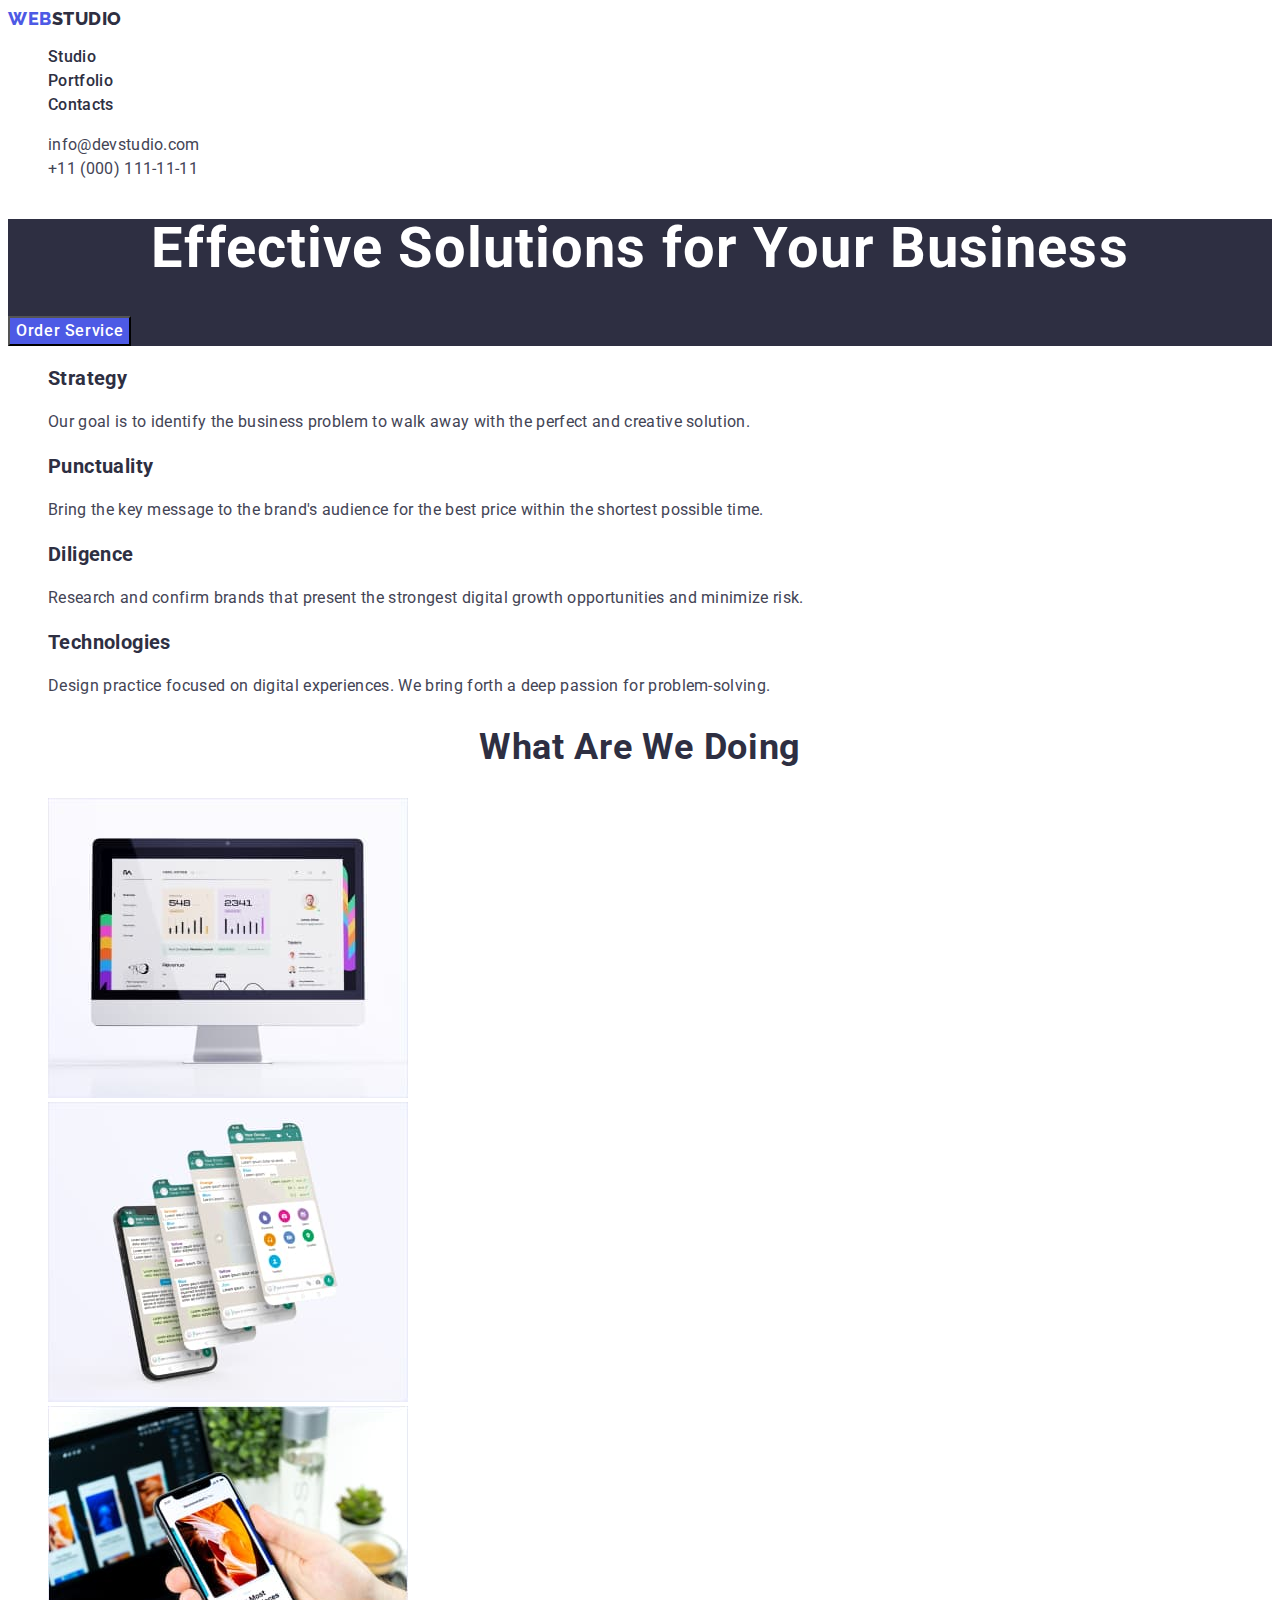
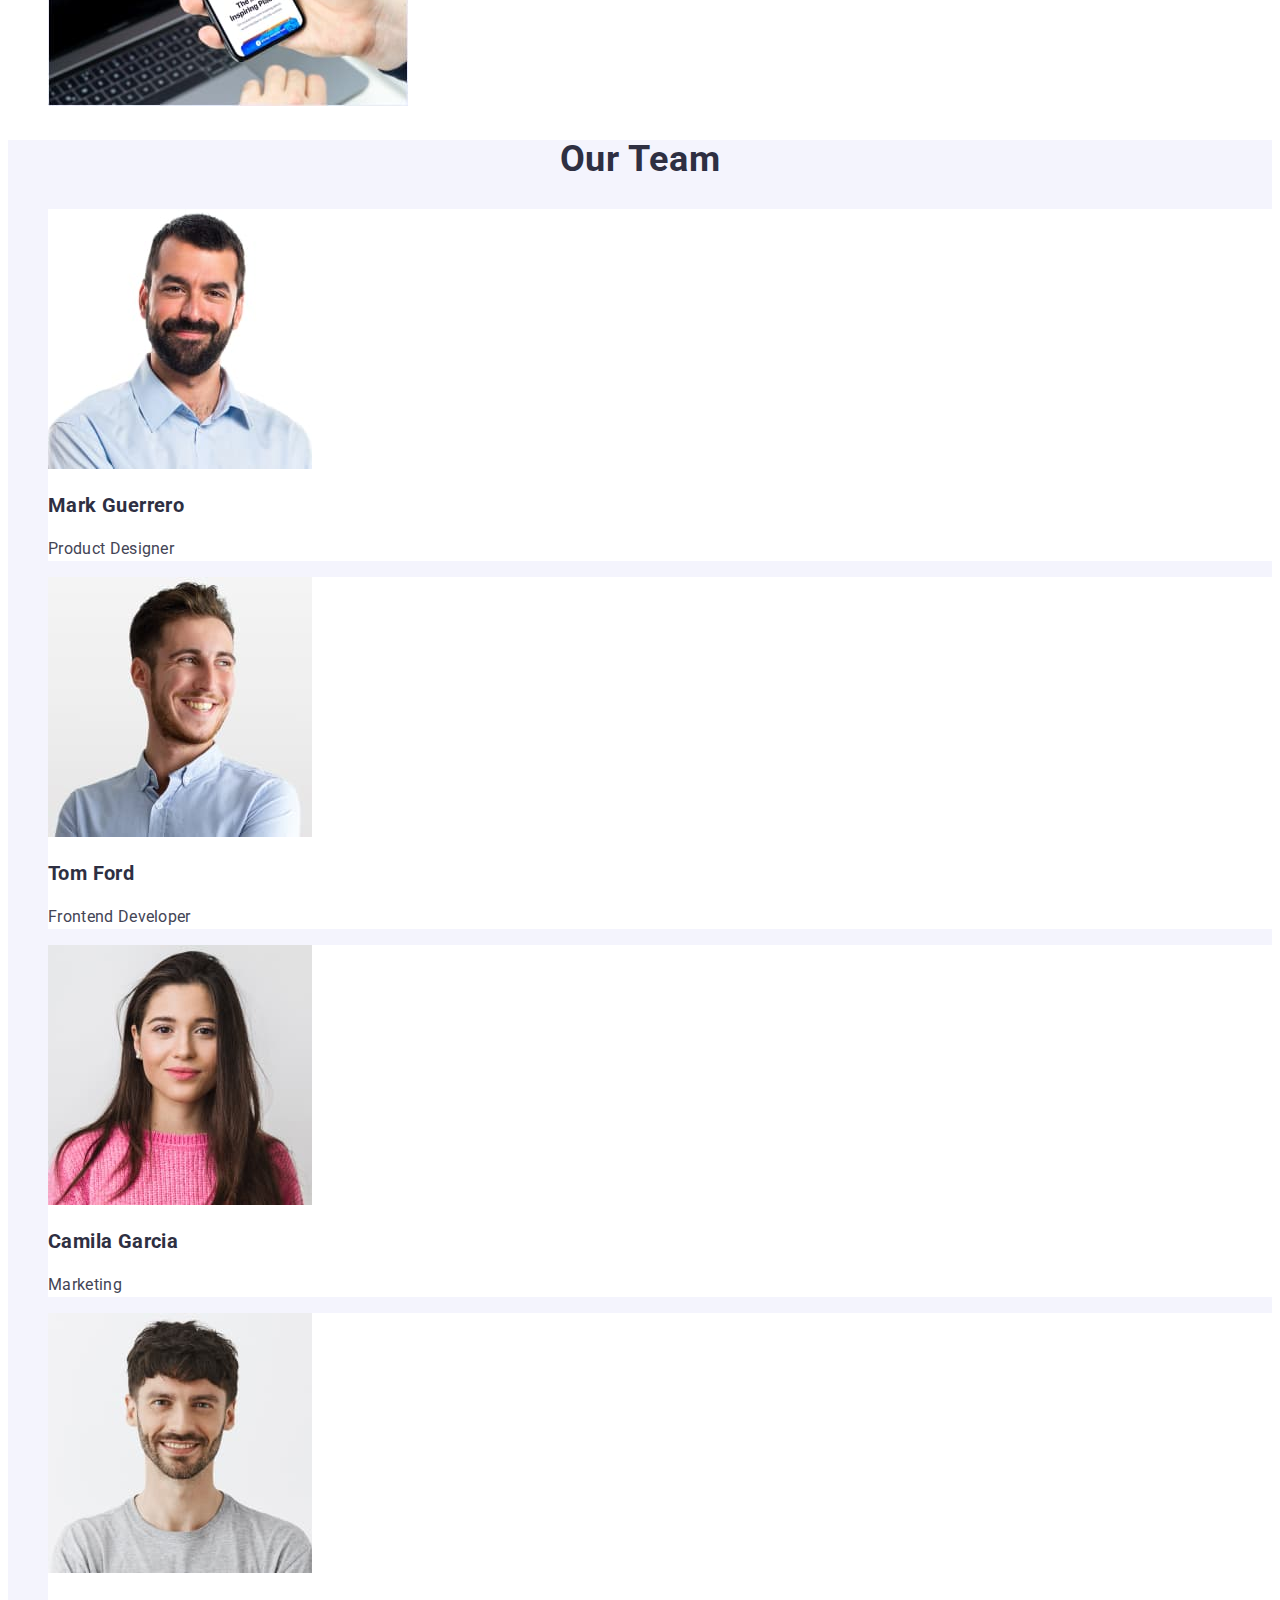
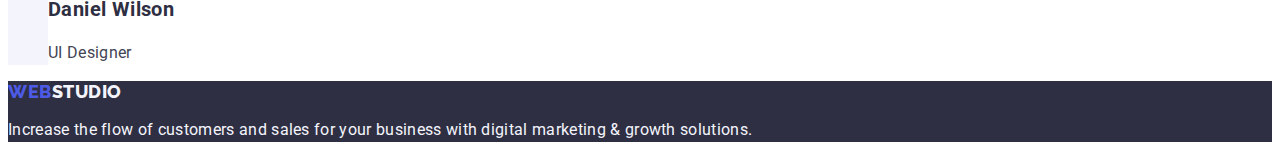
==== index.html @ 590b5e8c "Initial commit" ====
<!DOCTYPE html>
<html lang="en">
  <head>
    <meta charset="UTF-8" />
    <meta http-equiv="X-UA-Compatible" content="IE=edge" />
    <meta name="viewport" content="width=device-width, initial-scale=1.0" />
    <title>WebStudio</title>
    <link rel="preconnect" href="https://fonts.googleapis.com" />
    <link rel="preconnect" href="https://fonts.gstatic.com" crossorigin />
    <link
      href="https://fonts.googleapis.com/css2?family=Raleway:wght@800&family=Roboto:wght@400;500;700;900&display=swap"
      rel="stylesheet"
    />
    <link rel="stylesheet" href="./css/styles.css" />
  </head>
  <body>
    <!------------------- HEADER ------------------------>

    <header class="header">
      <nav class="list">
        <a class="logo link">WEB<span class="header-studio">Studio</span></a>
        <ul class="list">
          <li class="header-item">
            <a class="header-link link" href="./index.html">Studio</a>
          </li>
          <li class="header-item">
            <a class="header-link link" href="./portfolio.html">Portfolio</a>
          </li>
          <li class="header-item">
            <a class="header-link link" href="">Contacts</a>
          </li>
        </ul>
      </nav>
      <address class="adress">
        <ul class="list">
          <li class="header-item">
            <a class="contact link" href="mailto:info@devstudio.com"
              >info@devstudio.com</a
            >
          </li>
          <li class="header-item">
            <a class="contact link" href="tel:+110001111111"
              >+11 (000) 111-11-11</a
            >
          </li>
        </ul>
      </address>
    </header>

    <main>
      <!------------- HERO --------------->

      <section class="hero">
        <h1 class="title">Effective Solutions for Your Business</h1>
        <button class="hero-button button" type="button">Order Service</button>
      </section>

      <!------------- WE CAN --------------->

      <section>
        <h2 hidden class="we-can">we can</h2>
        <ul class="list">
          <li>
            <h3 class="section-title">Strategy</h3>
            <p class="section-text">
              Our goal is to identify the business problem to walk away with the
              perfect and creative solution.
            </p>
          </li>
          <li>
            <h3 class="section-title">Punctuality</h3>
            <p class="section-text">
              Bring the key message to the brand's audience for the best price
              within the shortest possible time.
            </p>
          </li>
          <li>
            <h3 class="section-title">Diligence</h3>
            <p class="section-text">
              Research and confirm brands that present the strongest digital
              growth opportunities and minimize risk.
            </p>
          </li>
          <li>
            <h3 class="section-title">Technologies</h3>
            <p class="section-text">
              Design practice focused on digital experiences. We bring forth a
              deep passion for problem-solving.
            </p>
          </li>
        </ul>
      </section>

      <!------------- ACTIVITY --------------->

      <section class="activity">
        <h2 class="description">What are we doing</h2>
        <ul class="list">
          <li>
            <img src="./images/img_1.jpg" alt="pic1" />
          </li>
          <li>
            <img src="./images/img_2.jpg" alt="pic2" />
          </li>
          <li>
            <img src="./images/img_3.jpg" alt="pic3" />
          </li>
        </ul>
      </section>

      <!------------- OUR TEAM --------------->

      <section class="our-team">
        <h2 class="description">Our Team</h2>
        <ul class="list">
          <li class="window">
            <img src="./images/img-1.jpg" alt="marc" width="264" height="260" />
            <h3 class="person">Mark Guerrero</h3>
            <p class="position">Product Designer</p>
          </li>
          <li class="window">
            <img src="./images/img-2.jpg" alt="tom" width="264" height="260" />
            <h3 class="person">Tom Ford</h3>
            <p class="position">Frontend Developer</p>
          </li>
          <li class="window">
            <img
              src="./images/img-3.jpg"
              alt="camila"
              width="264"
              height="260"
            />
            <h3 class="person">Camila Garcia</h3>
            <p class="position">Marketing</p>
          </li>
          <li class="window">
            <img
              src="./images/img-4.jpg"
              alt="daniel"
              width="264"
              height="260"
            />
            <h3 class="person">Daniel Wilson</h3>
            <p class="position">UI Designer</p>
          </li>
        </ul>
      </section>
    </main>

    <!------------- FOOTER --------------->

    <footer class="footer-section">
      <a class="logo link" href="./index.html">
        WEB<span class="footer-studio">Studio</span>
      </a>
      <p class="footer-description">
        Increase the flow of customers and sales for your business with digital
        marketing & growth solutions.
      </p>
    </footer>
  </body>
</html>
---- css/styles.css ----
:root {
  --main-title-color: #2e2f42;
  --second-title-color: #ffffff;
  --main-logo: #4d5ae5;
  --studio-header: #2e2f42;
  --studio-footer: #f4f4fd;
  --list: #434455;
}

body {
  font-family: "Roboto", sans-serif;
  color: #434455;
  background-color: #ffffff;
}

.list {
  list-style: none;
}

.link {
  text-decoration: none;
}

.description {
  font-size: 36px;
  line-height: 1.11;
  text-align: center;
  letter-spacing: 0.02em;
  text-transform: capitalize;
  color: var(--main-title-color);
}

/* ---------------LOGO------------------ */

.logo {
  font-family: "Raleway", sans-serif;
  font-style: normal;
  font-weight: 800;
  font-size: 18px;
  line-height: 1.17;
  display: flex;
  align-items: center;
  letter-spacing: 0.03em;
  text-transform: uppercase;
  color: var(--main-logo);
  cursor: pointer;
}

.header-studio {
  color: var(--studio-header);
}
.footer-studio {
  color: #f4f4fd;
}

/* ---------------HEADER------------------ */

.header-item {
  font-size: 16px;
  line-height: 1.5;
  letter-spacing: 0.02em;
}
.header-link {
  font-weight: 500;
  color: var(--main-title-color);
}
.header-link:hover,
.header-link:focus {
  color: #404bbf;
  cursor: pointer;
}
.adress {
  font-style: normal;
}
.contact {
  font-weight: 400;
  color: var(--list);
}
.contact:hover,
.contact:focus {
  color: #404bbf;
  cursor: pointer;
}

/* ---------------HERO------------------ */

.hero {
  background: #2e2f42;
}
.title {
  font-size: 56px;
  line-height: 1.07;
  text-align: center;
  letter-spacing: 0.02em;
  color: var(--second-title-color);
}
.hero-button {
  font-family: inherit;
  font-style: normal;
  font-weight: 500;
  font-size: 16px;
  line-height: 1.5;
  display: flex;
  align-items: center;
  letter-spacing: 0.04em;
  color: var(--second-title-color);
  background-color: #4d5ae5;
}

.button:hover {
  background-color: #404bbf;
  cursor: pointer;
}
.button:focus {
  background-color: #404bbf;
  cursor: pointer;
}

/* ---------------WE CAN------------------ */

.we-can {
}
.section-title {
  font-size: 20px;
  line-height: 1.2;
  letter-spacing: 0.02em;
  color: var(--main-title-color);
}
.section-text {
  font-size: 16px;
  line-height: 1.5;
  letter-spacing: 0.02em;
  color: #434455;
}

/* ---------------ACTIVITY------------------ */

/* ---------------OUR TEAM------------------ */

.our-team {
  background-color: #f4f4fd;
}

.window {
  background-color: #ffffff;
}
.person {
  font-size: 20px;
  line-height: 1.2;

  letter-spacing: 0.02em;
  color: var(--main-title-color);
}
.position {
  font-size: 16px;
  line-height: 1.5;

  letter-spacing: 0.02em;
  color: #434455;
}
/* ---------------FOOTER------------------ */
.footer-section {
  background: var(--main-title-color);
}

.footer-description {
  font-size: 16px;
  line-height: 1.5;
  letter-spacing: 0.02em;
  color: var(--studio-footer);
}

/* ---------------FILTERS------------------ */

.portfolio-button {
  font-family: "Roboto", sans-serif;
  font-size: 16px;
  line-height: 1.5;
  display: flex;
  align-items: center;
  text-align: center;
  letter-spacing: 0.04em;
  border: none;
  color: #4d5ae5;
  background-color: #f4f4fd;
}

.portfolio-button:hover,
.portfolio-button:focus {
  color: #ffffff;
}

/* ---------------OUR SERVICES------------------ */

.item {
  font-size: 20px;
  line-height: 1.2;
  letter-spacing: 0.02em;
  color: var(--main-title-color);
}
.app {
  font-size: 16px;
  line-height: 1.5;
  letter-spacing: 0.02em;
  color: var(--list);
}
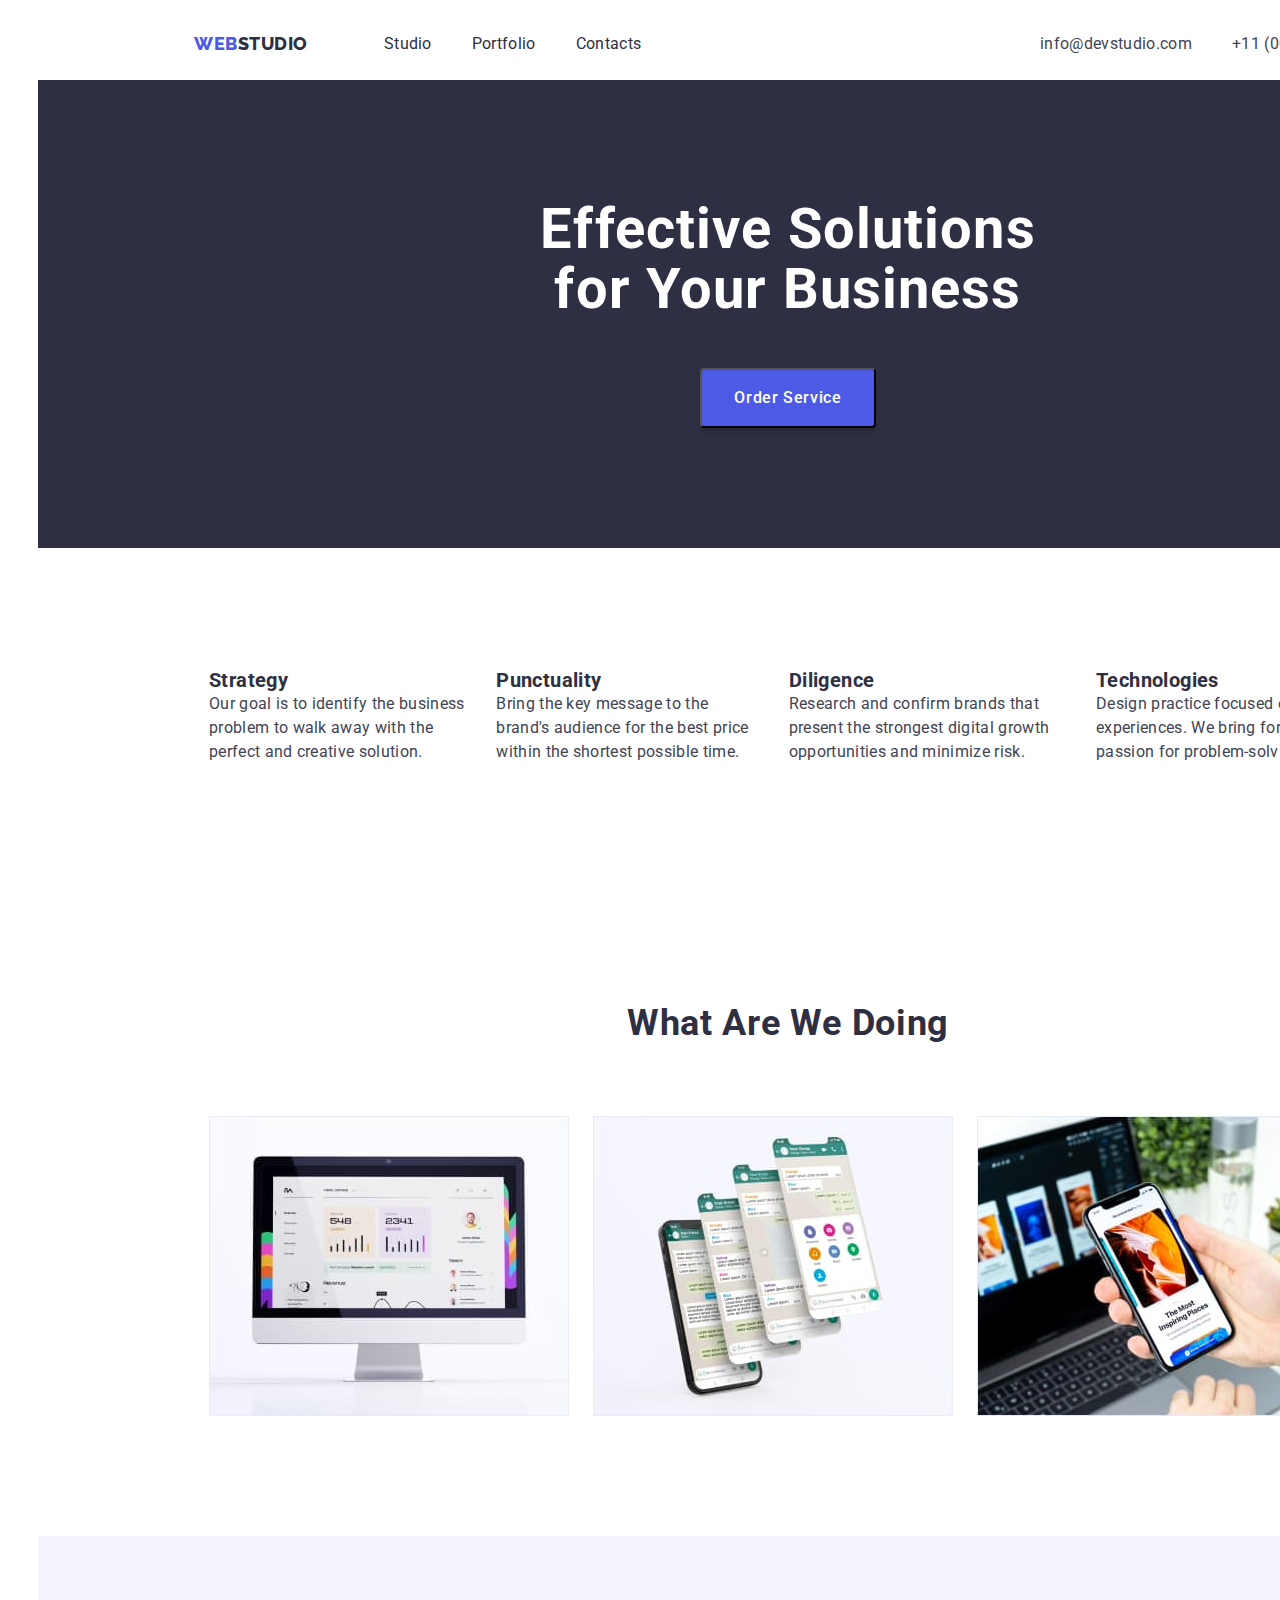
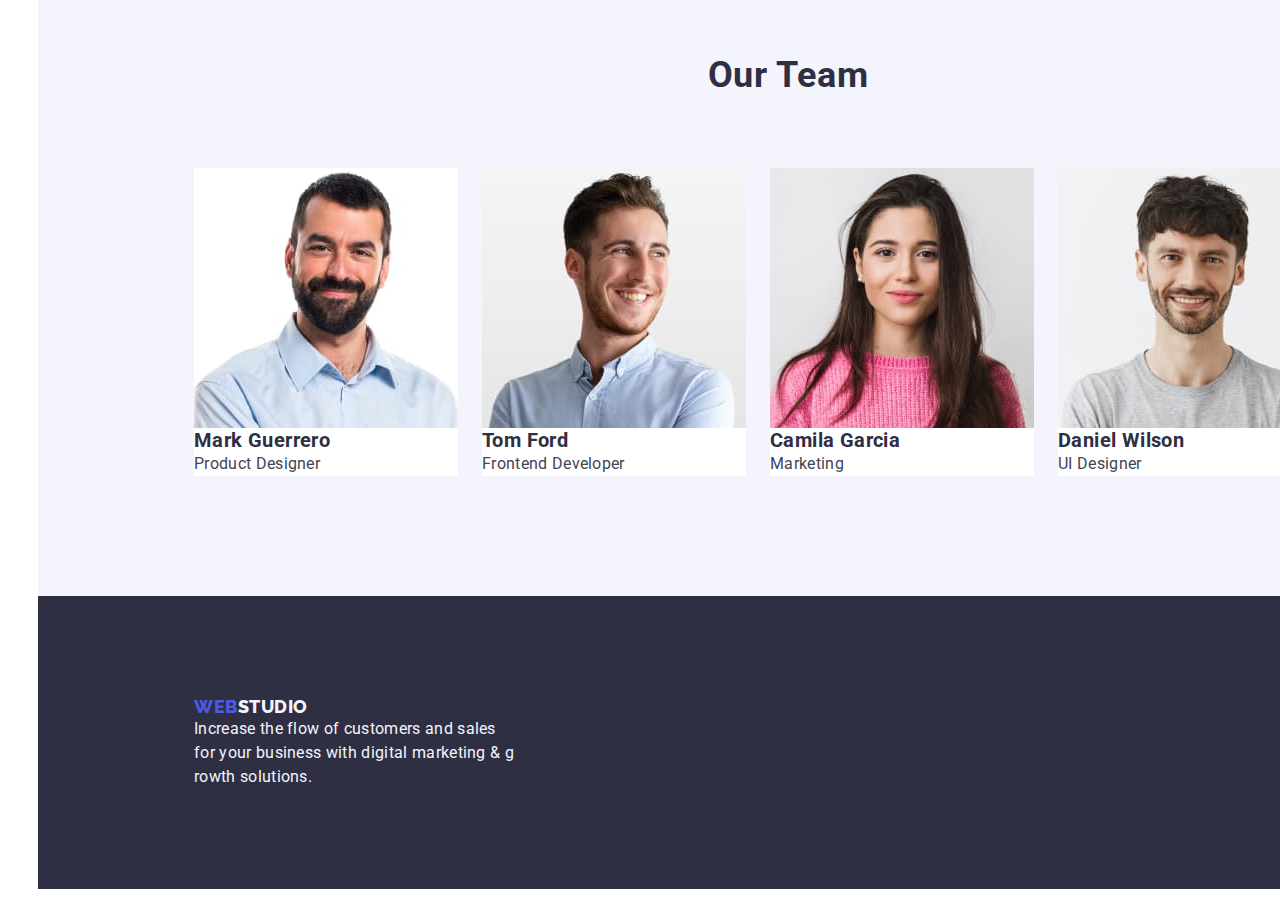
==== commit 1b32f2ea: "250323" ====
--- a/index.html
+++ b/index.html
@@ -11,152 +11,179 @@
       href="https://fonts.googleapis.com/css2?family=Raleway:wght@800&family=Roboto:wght@400;500;700;900&display=swap"
       rel="stylesheet"
     />
+    <link
+      rel="stylesheet"
+      href="https://cdnjs.cloudflare.com/ajax/libs/modern-normalize/1.1.0/modern-normalize.min.css"
+      integrity="sha512-wpPYUAdjBVSE4KJnH1VR1HeZfpl1ub8YT/NKx4PuQ5NmX2tKuGu6U/JRp5y+Y8XG2tV+wKQpNHVUX03MfMFn9Q=="
+      crossorigin="anonymous"
+      referrerpolicy="no-referrer"
+    />
     <link rel="stylesheet" href="./css/styles.css" />
   </head>
   <body>
     <!------------------- HEADER ------------------------>
 
     <header class="header">
-      <nav class="list">
-        <a class="logo link">WEB<span class="header-studio">Studio</span></a>
-        <ul class="list">
-          <li class="header-item">
-            <a class="header-link link" href="./index.html">Studio</a>
-          </li>
-          <li class="header-item">
-            <a class="header-link link" href="./portfolio.html">Portfolio</a>
-          </li>
-          <li class="header-item">
-            <a class="header-link link" href="">Contacts</a>
-          </li>
-        </ul>
-      </nav>
-      <address class="adress">
-        <ul class="list">
-          <li class="header-item">
-            <a class="contact link" href="mailto:info@devstudio.com"
-              >info@devstudio.com</a
-            >
-          </li>
-          <li class="header-item">
-            <a class="contact link" href="tel:+110001111111"
-              >+11 (000) 111-11-11</a
-            >
-          </li>
-        </ul>
-      </address>
+      <div class="container header-container">
+        <nav class="list header-navigation">
+          <a class="logo link header-logo"
+            >WEB<span class="header-studio">Studio</span></a
+          >
+          <ul class="header-list list">
+            <li class="header-item">
+              <a class="header-link link" href="./index.html">Studio</a>
+            </li>
+            <li class="header-item">
+              <a class="header-link link" href="./portfolio.html">Portfolio</a>
+            </li>
+            <li class="header-item">
+              <a class="header-link link" href="">Contacts</a>
+            </li>
+          </ul>
+        </nav>
+        <address class="adress">
+          <ul class="list header-list">
+            <li class="header-item">
+              <a class="contact link" href="mailto:info@devstudio.com"
+                >info@devstudio.com</a
+              >
+            </li>
+            <li class="header-item">
+              <a class="contact link" href="tel:+110001111111"
+                >+11 (000) 111-11-11</a
+              >
+            </li>
+          </ul>
+        </address>
+      </div>
     </header>
 
     <main>
       <!------------- HERO --------------->
-
-      <section class="hero">
-        <h1 class="title">Effective Solutions for Your Business</h1>
-        <button class="hero-button button" type="button">Order Service</button>
-      </section>
-
+      <div class="container">
+        <section class="hero section">
+          <h1 class="title">Effective Solutions for Your Business</h1>
+          <button class="hero-button button" type="button">
+            Order Service
+          </button>
+        </section>
+      </div>
       <!------------- WE CAN --------------->
-
-      <section>
-        <h2 hidden class="we-can">we can</h2>
-        <ul class="list">
-          <li>
-            <h3 class="section-title">Strategy</h3>
-            <p class="section-text">
-              Our goal is to identify the business problem to walk away with the
-              perfect and creative solution.
-            </p>
-          </li>
-          <li>
-            <h3 class="section-title">Punctuality</h3>
-            <p class="section-text">
-              Bring the key message to the brand's audience for the best price
-              within the shortest possible time.
-            </p>
-          </li>
-          <li>
-            <h3 class="section-title">Diligence</h3>
-            <p class="section-text">
-              Research and confirm brands that present the strongest digital
-              growth opportunities and minimize risk.
-            </p>
-          </li>
-          <li>
-            <h3 class="section-title">Technologies</h3>
-            <p class="section-text">
-              Design practice focused on digital experiences. We bring forth a
-              deep passion for problem-solving.
-            </p>
-          </li>
-        </ul>
-      </section>
+      <div class="container">
+        <section class="section">
+          <h2 hidden class="we-can">we can</h2>
+          <ul class="list section-item">
+            <li>
+              <h3 class="section-title">Strategy</h3>
+              <p class="section-text">
+                Our goal is to identify the business problem to walk away with
+                the perfect and creative solution.
+              </p>
+            </li>
+            <li>
+              <h3 class="section-title">Punctuality</h3>
+              <p class="section-text">
+                Bring the key message to the brand's audience for the best price
+                within the shortest possible time.
+              </p>
+            </li>
+            <li>
+              <h3 class="section-title">Diligence</h3>
+              <p class="section-text">
+                Research and confirm brands that present the strongest digital
+                growth opportunities and minimize risk.
+              </p>
+            </li>
+            <li>
+              <h3 class="section-title">Technologies</h3>
+              <p class="section-text">
+                Design practice focused on digital experiences. We bring forth a
+                deep passion for problem-solving.
+              </p>
+            </li>
+          </ul>
+        </section>
+      </div>
 
       <!------------- ACTIVITY --------------->
-
-      <section class="activity">
-        <h2 class="description">What are we doing</h2>
-        <ul class="list">
-          <li>
-            <img src="./images/img_1.jpg" alt="pic1" />
-          </li>
-          <li>
-            <img src="./images/img_2.jpg" alt="pic2" />
-          </li>
-          <li>
-            <img src="./images/img_3.jpg" alt="pic3" />
-          </li>
-        </ul>
-      </section>
+      <div class="container">
+        <section class="section">
+          <h2 class="description">What are we doing</h2>
+          <ul class="list activity">
+            <li>
+              <img src="./images/img_1.jpg" alt="pic1" />
+            </li>
+            <li>
+              <img src="./images/img_2.jpg" alt="pic2" />
+            </li>
+            <li>
+              <img src="./images/img_3.jpg" alt="pic3" />
+            </li>
+          </ul>
+        </section>
+      </div>
 
       <!------------- OUR TEAM --------------->
-
-      <section class="our-team">
-        <h2 class="description">Our Team</h2>
-        <ul class="list">
-          <li class="window">
-            <img src="./images/img-1.jpg" alt="marc" width="264" height="260" />
-            <h3 class="person">Mark Guerrero</h3>
-            <p class="position">Product Designer</p>
-          </li>
-          <li class="window">
-            <img src="./images/img-2.jpg" alt="tom" width="264" height="260" />
-            <h3 class="person">Tom Ford</h3>
-            <p class="position">Frontend Developer</p>
-          </li>
-          <li class="window">
-            <img
-              src="./images/img-3.jpg"
-              alt="camila"
-              width="264"
-              height="260"
-            />
-            <h3 class="person">Camila Garcia</h3>
-            <p class="position">Marketing</p>
-          </li>
-          <li class="window">
-            <img
-              src="./images/img-4.jpg"
-              alt="daniel"
-              width="264"
-              height="260"
-            />
-            <h3 class="person">Daniel Wilson</h3>
-            <p class="position">UI Designer</p>
-          </li>
-        </ul>
-      </section>
+      <div class="container">
+        <section class="our-team section">
+          <h2 class="description">Our Team</h2>
+          <ul class="list team-item">
+            <li class="window">
+              <img
+                src="./images/img-1.jpg"
+                alt="marc"
+                width="264"
+                height="260"
+              />
+              <h3 class="person">Mark Guerrero</h3>
+              <p class="position">Product Designer</p>
+            </li>
+            <li class="window">
+              <img
+                src="./images/img-2.jpg"
+                alt="tom"
+                width="264"
+                height="260"
+              />
+              <h3 class="person">Tom Ford</h3>
+              <p class="position">Frontend Developer</p>
+            </li>
+            <li class="window">
+              <img
+                src="./images/img-3.jpg"
+                alt="camila"
+                width="264"
+                height="260"
+              />
+              <h3 class="person">Camila Garcia</h3>
+              <p class="position">Marketing</p>
+            </li>
+            <li class="window">
+              <img
+                src="./images/img-4.jpg"
+                alt="daniel"
+                width="264"
+                height="260"
+              />
+              <h3 class="person">Daniel Wilson</h3>
+              <p class="position">UI Designer</p>
+            </li>
+          </ul>
+        </section>
+      </div>
     </main>
 
     <!------------- FOOTER --------------->
-
-    <footer class="footer-section">
-      <a class="logo link" href="./index.html">
-        WEB<span class="footer-studio">Studio</span>
-      </a>
-      <p class="footer-description">
-        Increase the flow of customers and sales for your business with digital
-        marketing & growth solutions.
-      </p>
-    </footer>
+    <div class="container">
+      <footer class="footer-section">
+        <a class="logo link" href="./index.html">
+          WEB<span class="footer-studio">Studio</span>
+        </a>
+        <p class="footer-description">
+          Increase the flow of customers and sales for your business with
+          digital marketing & g rowth solutions.
+        </p>
+      </footer>
+    </div>
   </body>
 </html>
--- a/css/styles.css
+++ b/css/styles.css
@@ -7,6 +7,23 @@
   --list: #434455;
 }
 
+p,
+h1,
+h2,
+h3,
+h4,
+h5,
+h6 {
+  margin: 0;
+}
+ul {
+  margin: 0;
+  padding-left: 0;
+}
+img {
+  display: block;
+}
+
 body {
   font-family: "Roboto", sans-serif;
   color: #434455;
@@ -19,6 +36,19 @@
 
 .link {
   text-decoration: none;
+}
+
+.container {
+  width: 1500px;
+  padding-left: 30px;
+  padding-right: 30px;
+
+  margin: 0 auto;
+}
+
+.section {
+  padding-top: 120px;
+  padding-bottom: 120px;
 }
 
 .description {
@@ -44,6 +74,11 @@
   text-transform: uppercase;
   color: var(--main-logo);
   cursor: pointer;
+  margin-left: 156px;
+}
+
+.header-logo {
+  margin-right: 76px;
 }
 
 .header-studio {
@@ -55,13 +90,17 @@
 
 /* ---------------HEADER------------------ */
 
+.header {
+  padding-top: 24px;
+  padding-bottom: 24px;
+}
 .header-item {
   font-size: 16px;
   line-height: 1.5;
   letter-spacing: 0.02em;
 }
+
 .header-link {
-  font-weight: 500;
   color: var(--main-title-color);
 }
 .header-link:hover,
@@ -73,7 +112,6 @@
   font-style: normal;
 }
 .contact {
-  font-weight: 400;
   color: var(--list);
 }
 .contact:hover,
@@ -81,6 +119,21 @@
   color: #404bbf;
   cursor: pointer;
 }
+.header-container {
+  display: flex;
+}
+
+.header-list {
+  display: flex;
+  gap: 40px;
+  padding-right: 156px;
+}
+
+.header-navigation {
+  display: flex;
+  align-items: center;
+  margin-right: auto;
+}
 
 /* ---------------HERO------------------ */
 
@@ -93,24 +146,31 @@
   text-align: center;
   letter-spacing: 0.02em;
   color: var(--second-title-color);
+  width: 496px;
+  padding-bottom: 48px;
+  margin-left: auto;
+  margin-right: auto;
 }
 .hero-button {
+  min-width: 169px;
+  min-height: 56px;
+  padding: 16px 32px;
   font-family: inherit;
+  font-weight: 500;
   font-style: normal;
-  font-weight: 500;
-  font-size: 16px;
-  line-height: 1.5;
-  display: flex;
-  align-items: center;
+  font-size: 16px;
+  line-height: 1.5;
+  text-align: center;
+  display: block;
   letter-spacing: 0.04em;
   color: var(--second-title-color);
   background-color: #4d5ae5;
-}
-
-.button:hover {
-  background-color: #404bbf;
-  cursor: pointer;
-}
+  box-shadow: 0px 4px 4px rgba(0, 0, 0, 0.15);
+  border-radius: 4px;
+  margin: 0 auto;
+}
+
+.button:hover,
 .button:focus {
   background-color: #404bbf;
   cursor: pointer;
@@ -133,7 +193,36 @@
   color: #434455;
 }
 
+.section-item {
+  display: flex;
+  margin-left: 156px;
+  gap: 24px;
+  width: 1158px;
+  padding-left: 15px;
+  padding-right: 15px;
+}
+.section-item:last-child {
+  margin-right: 156px;
+}
+
 /* ---------------ACTIVITY------------------ */
+
+.activity {
+  display: flex;
+  gap: 24px;
+  margin-left: 156px;
+  width: 1158px;
+  padding-left: 15px;
+  padding-right: 15px;
+}
+
+.activity:last-child {
+  margin-right: 156px;
+}
+
+.description {
+  margin-bottom: 72px;
+}
 
 /* ---------------OUR TEAM------------------ */
 
@@ -141,26 +230,36 @@
   background-color: #f4f4fd;
 }
 
+.team-item {
+  display: flex;
+  margin-left: 156px;
+  gap: 24px;
+}
+
 .window {
   background-color: #ffffff;
+}
+
+.window:last-child {
+  margin-right: 156px;
 }
 .person {
   font-size: 20px;
   line-height: 1.2;
-
   letter-spacing: 0.02em;
   color: var(--main-title-color);
 }
 .position {
   font-size: 16px;
   line-height: 1.5;
-
   letter-spacing: 0.02em;
   color: #434455;
 }
 /* ---------------FOOTER------------------ */
 .footer-section {
   background: var(--main-title-color);
+  padding-top: 100px;
+  padding-bottom: 100px;
 }
 
 .footer-description {
@@ -168,6 +267,8 @@
   line-height: 1.5;
   letter-spacing: 0.02em;
   color: var(--studio-footer);
+  padding-right: 1020px;
+  padding-left: 156px;
 }
 
 /* ---------------FILTERS------------------ */
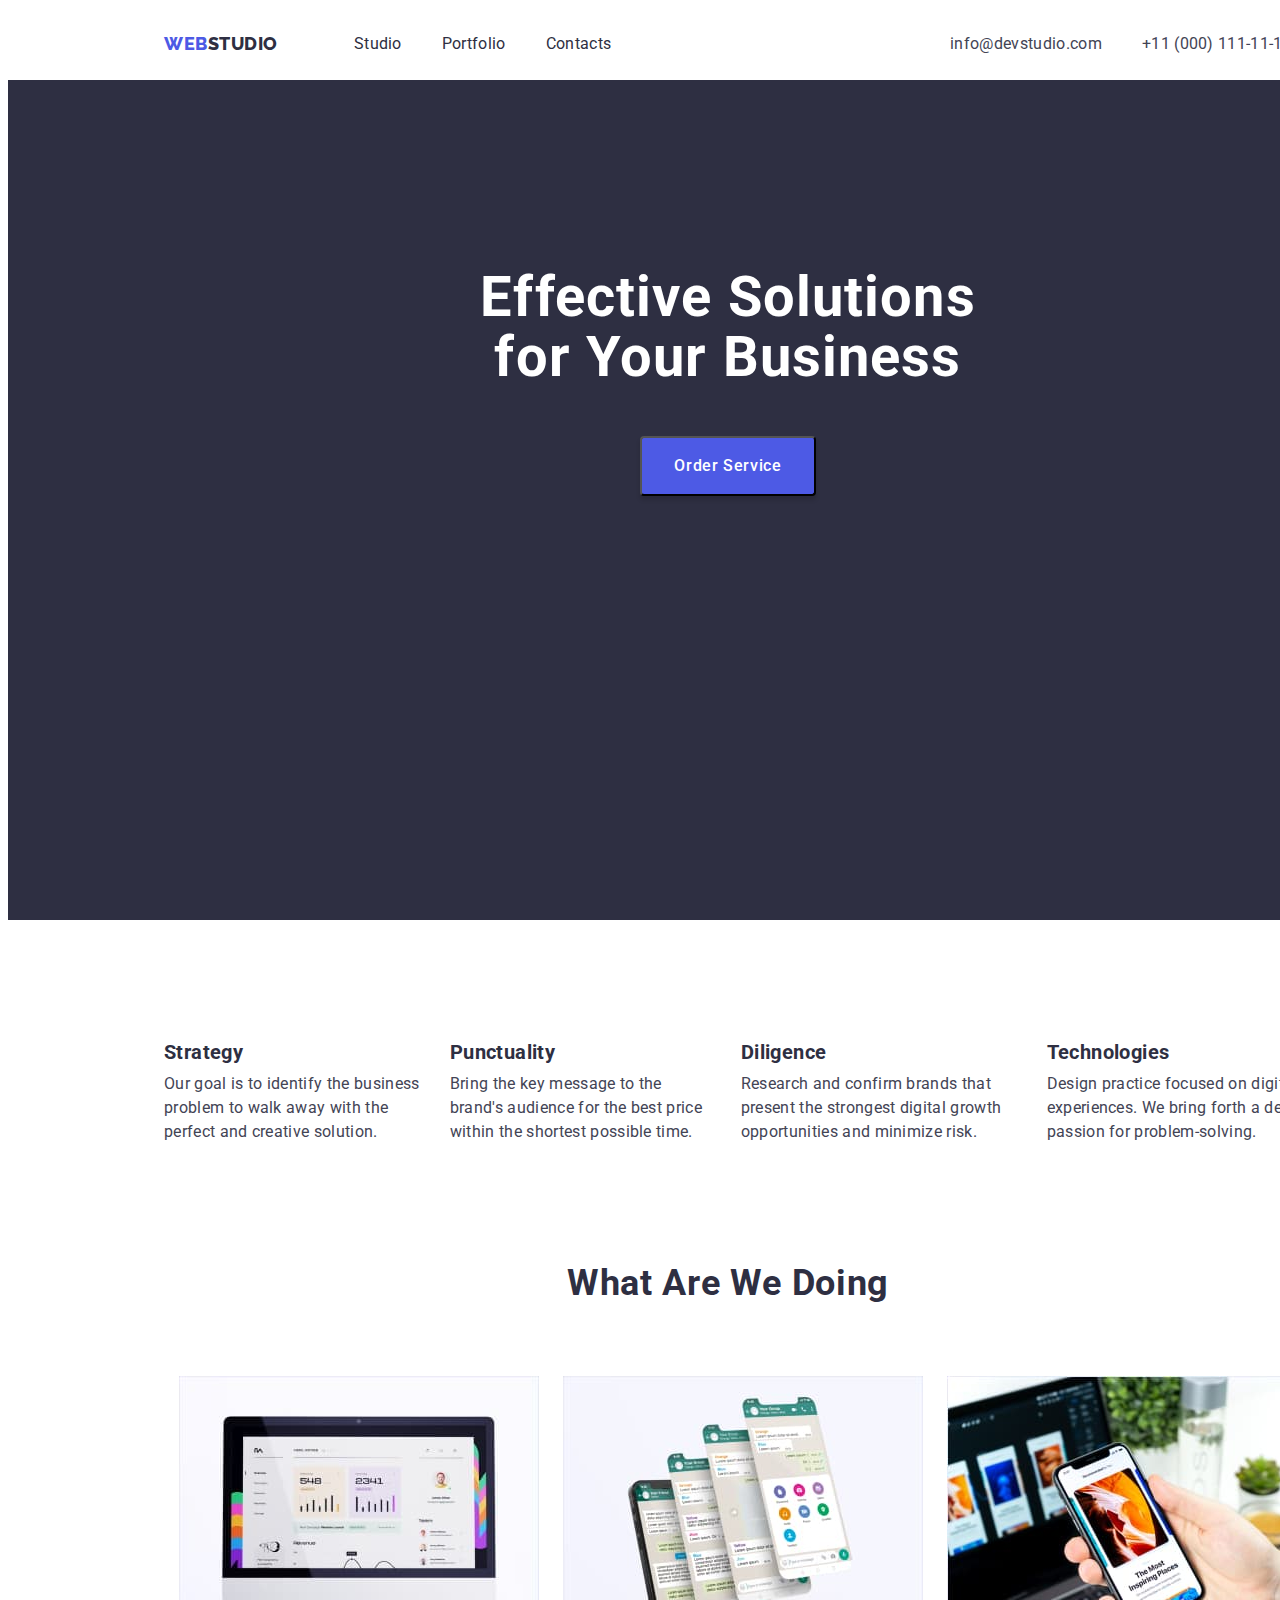
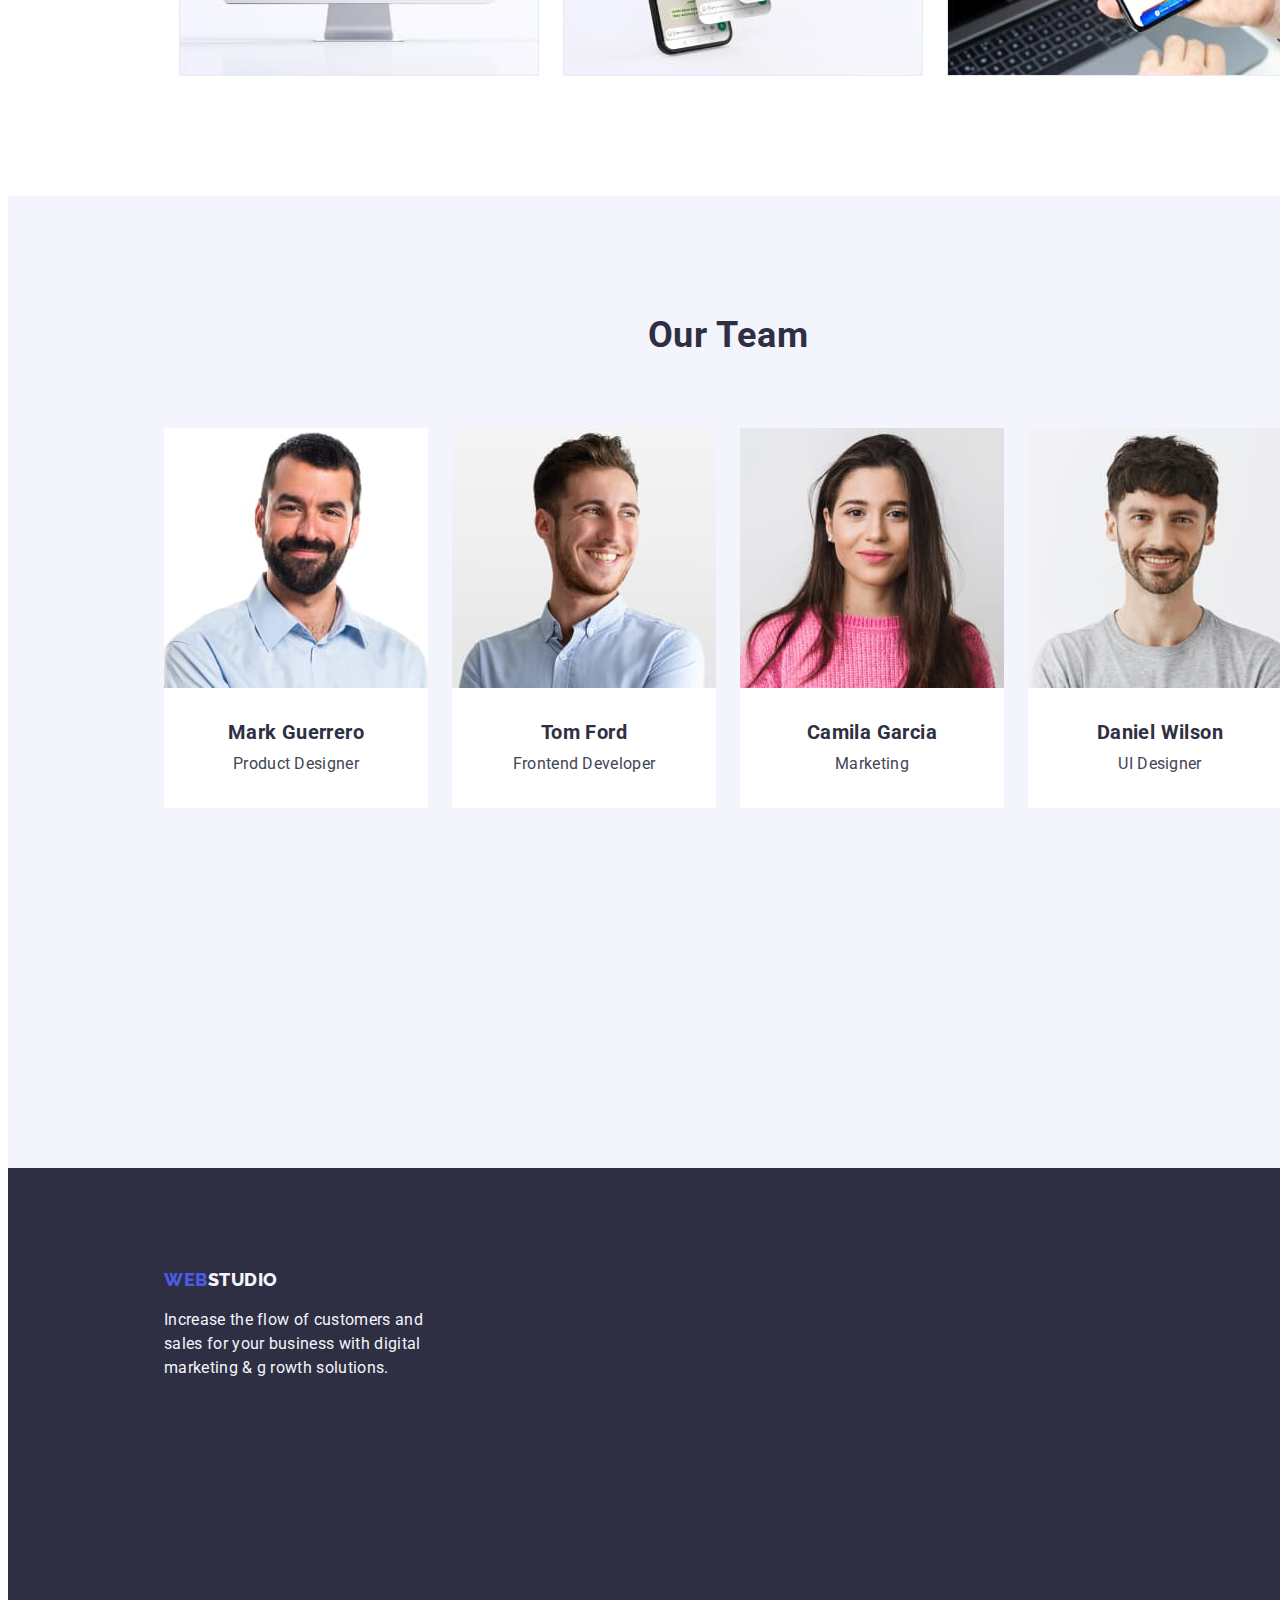
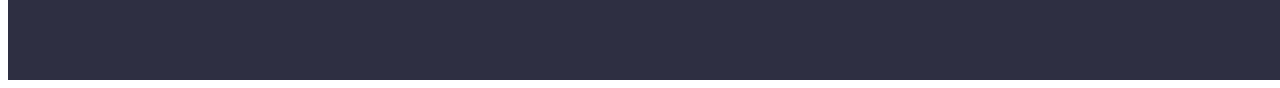
==== commit 8745e729: "123" ====
--- a/index.html
+++ b/index.html
@@ -107,7 +107,7 @@
 
       <!------------- ACTIVITY --------------->
       <div class="container">
-        <section class="section">
+        <section class="acttivity-size">
           <h2 class="description">What are we doing</h2>
           <ul class="list activity">
             <li>
--- a/css/styles.css
+++ b/css/styles.css
@@ -39,10 +39,7 @@
 }
 
 .container {
-  width: 1500px;
-  padding-left: 30px;
-  padding-right: 30px;
-
+  width: 1440px;
   margin: 0 auto;
 }
 
@@ -86,6 +83,7 @@
 }
 .footer-studio {
   color: #f4f4fd;
+  line-height: 1.33;
 }
 
 /* ---------------HEADER------------------ */
@@ -139,6 +137,7 @@
 
 .hero {
   background: #2e2f42;
+  height: 600px;
 }
 .title {
   font-size: 56px;
@@ -147,6 +146,7 @@
   letter-spacing: 0.02em;
   color: var(--second-title-color);
   width: 496px;
+  padding-top: 68px;
   padding-bottom: 48px;
   margin-left: auto;
   margin-right: auto;
@@ -170,6 +170,9 @@
   margin: 0 auto;
 }
 
+.button {
+  margin-bottom: 68px;
+}
 .button:hover,
 .button:focus {
   background-color: #404bbf;
@@ -179,12 +182,16 @@
 /* ---------------WE CAN------------------ */
 
 .we-can {
+  width: 1158px;
+  padding-left: 15px;
+  padding-right: 15px;
 }
 .section-title {
   font-size: 20px;
   line-height: 1.2;
   letter-spacing: 0.02em;
   color: var(--main-title-color);
+  padding-bottom: 8px;
 }
 .section-text {
   font-size: 16px;
@@ -197,12 +204,9 @@
   display: flex;
   margin-left: 156px;
   gap: 24px;
-  width: 1158px;
-  padding-left: 15px;
-  padding-right: 15px;
 }
 .section-item:last-child {
-  margin-right: 156px;
+  margin-right: 132px;
 }
 
 /* ---------------ACTIVITY------------------ */
@@ -214,12 +218,16 @@
   width: 1158px;
   padding-left: 15px;
   padding-right: 15px;
+  padding-bottom: 120px;
 }
 
 .activity:last-child {
   margin-right: 156px;
 }
 
+.acttivity-size {
+  height: 532px;
+}
 .description {
   margin-bottom: 72px;
 }
@@ -228,6 +236,7 @@
 
 .our-team {
   background-color: #f4f4fd;
+  height: 732px;
 }
 
 .team-item {
@@ -248,18 +257,24 @@
   line-height: 1.2;
   letter-spacing: 0.02em;
   color: var(--main-title-color);
+  text-align: center;
+  padding-top: 32px;
 }
 .position {
   font-size: 16px;
   line-height: 1.5;
   letter-spacing: 0.02em;
   color: #434455;
+  text-align: center;
+  padding-top: 8px;
+  padding-bottom: 32px;
 }
 /* ---------------FOOTER------------------ */
 .footer-section {
   background: var(--main-title-color);
   padding-top: 100px;
   padding-bottom: 100px;
+  height: 312px;
 }
 
 .footer-description {
@@ -269,6 +284,7 @@
   color: var(--studio-footer);
   padding-right: 1020px;
   padding-left: 156px;
+  padding-top: 16px;
 }
 
 /* ---------------FILTERS------------------ */
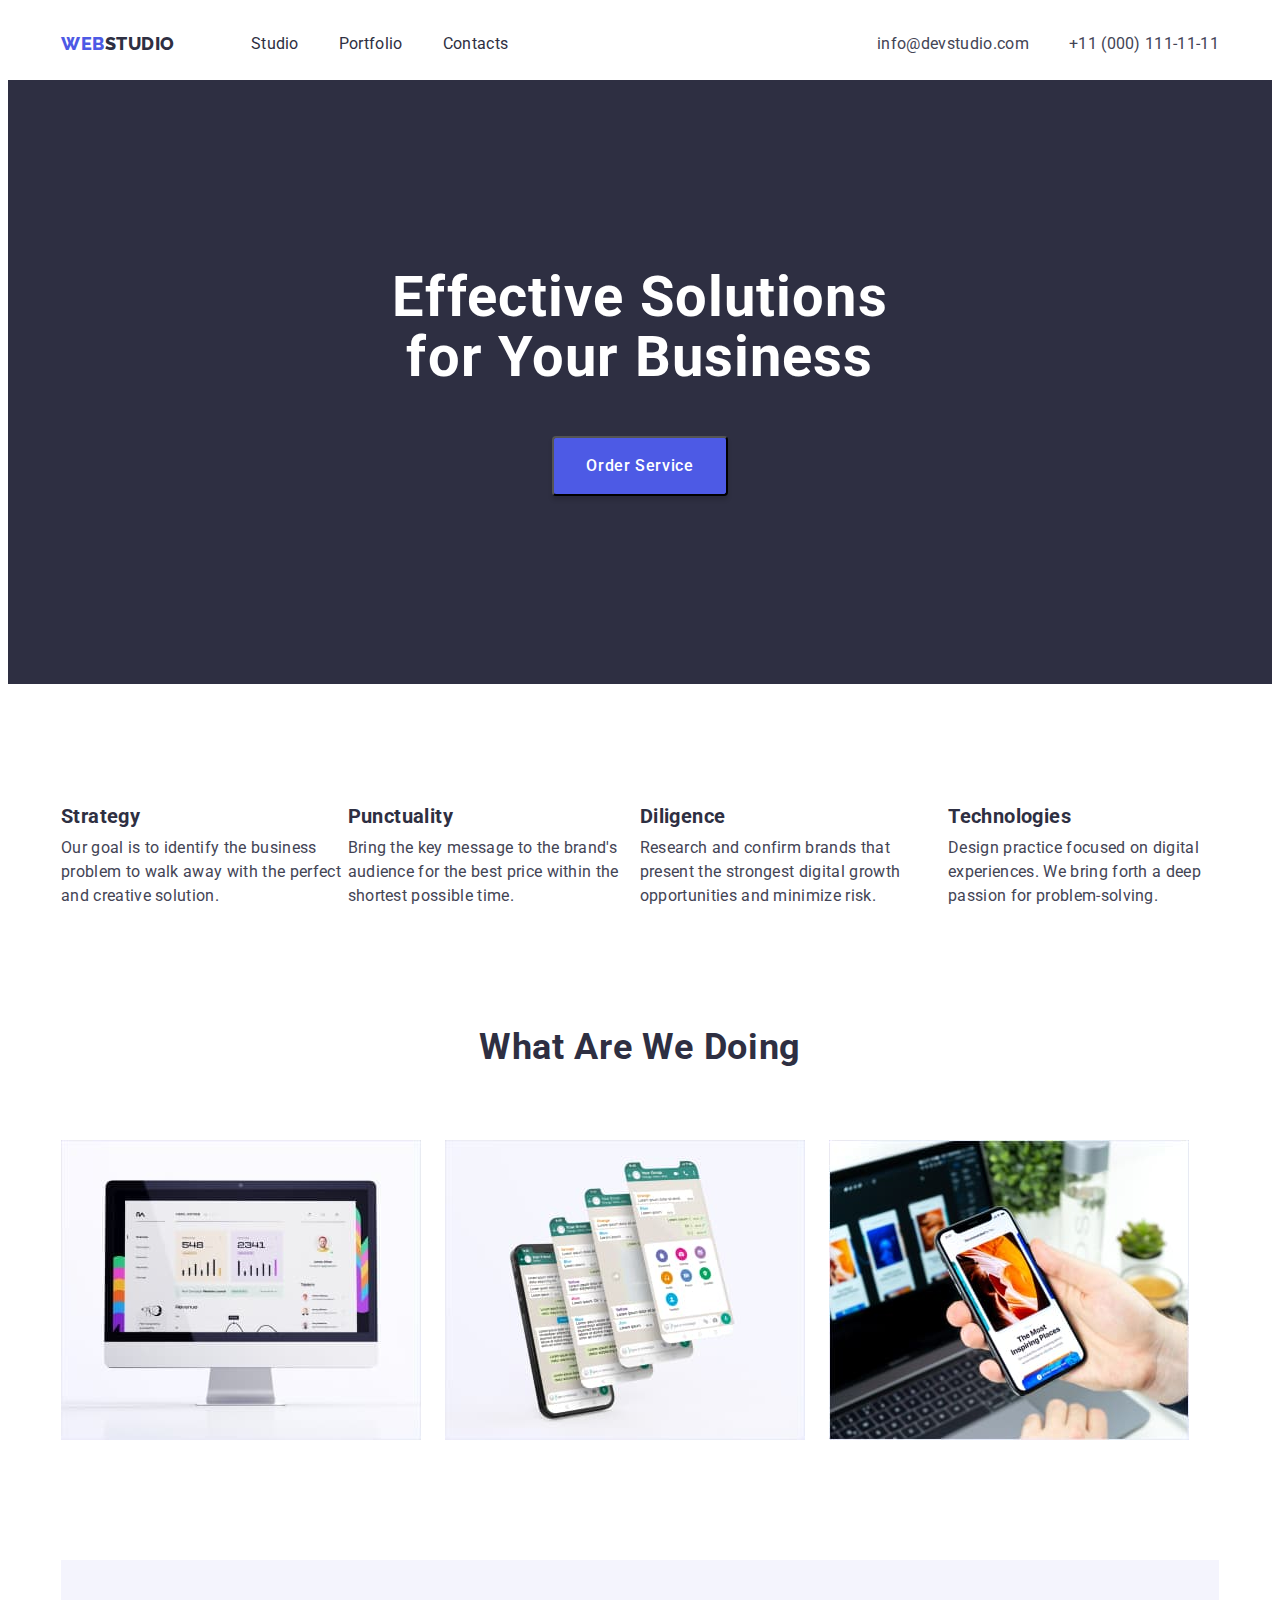
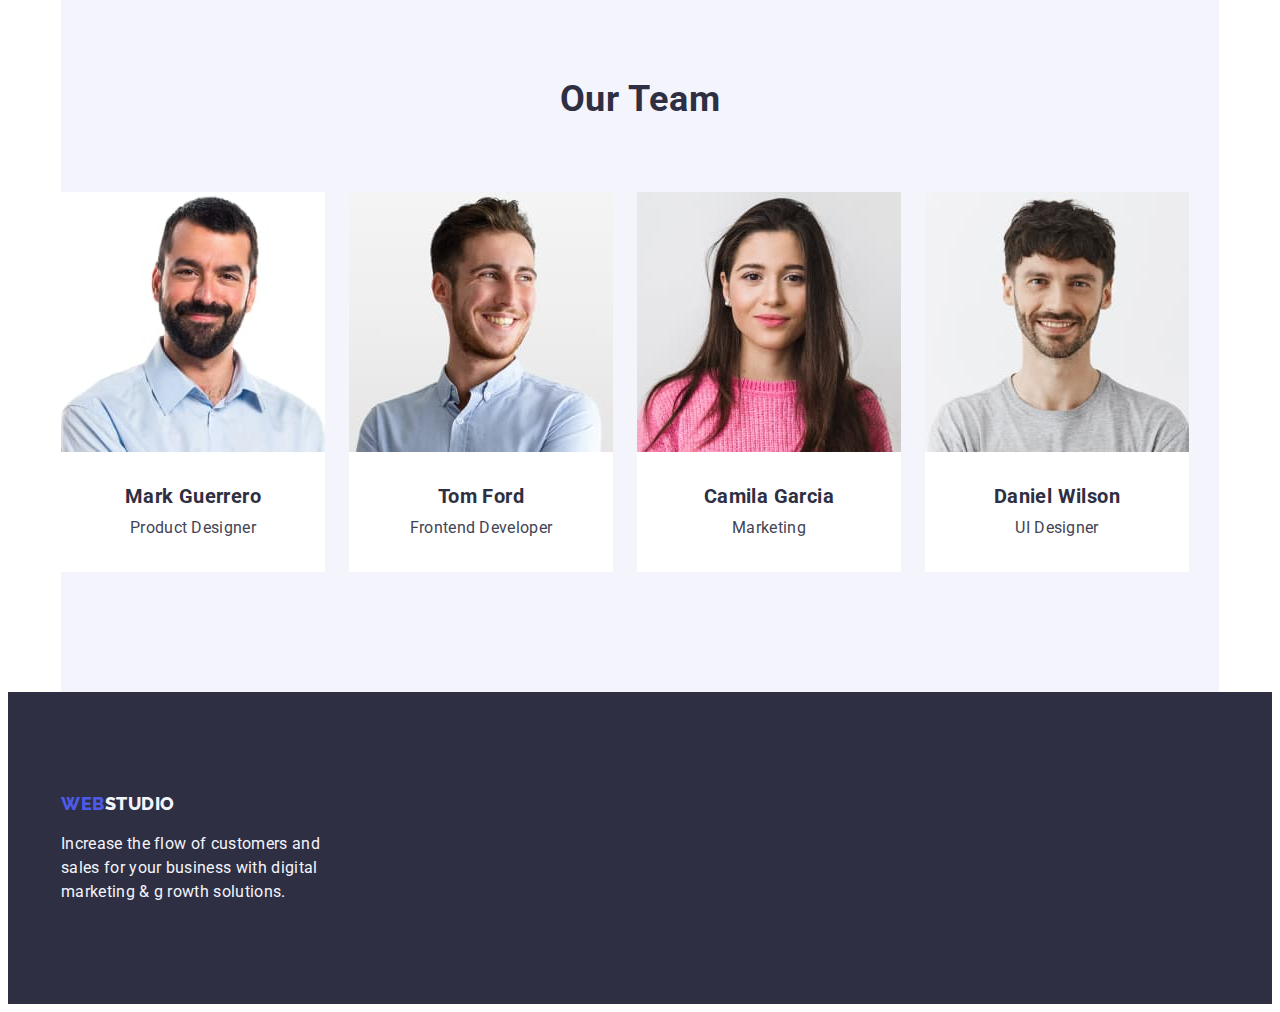
==== commit f584d2bf: "260323" ====
--- a/index.html
+++ b/index.html
@@ -60,14 +60,16 @@
 
     <main>
       <!------------- HERO --------------->
-      <div class="container">
-        <section class="hero section">
+
+      <section class="hero section">
+        <div class="container">
           <h1 class="title">Effective Solutions for Your Business</h1>
           <button class="hero-button button" type="button">
             Order Service
           </button>
-        </section>
-      </div>
+        </div>
+      </section>
+
       <!------------- WE CAN --------------->
       <div class="container">
         <section class="section">
@@ -174,8 +176,9 @@
     </main>
 
     <!------------- FOOTER --------------->
-    <div class="container">
-      <footer class="footer-section">
+
+    <footer class="footer-section">
+      <div class="container">
         <a class="logo link" href="./index.html">
           WEB<span class="footer-studio">Studio</span>
         </a>
@@ -183,7 +186,7 @@
           Increase the flow of customers and sales for your business with
           digital marketing & g rowth solutions.
         </p>
-      </footer>
-    </div>
+      </div>
+    </footer>
   </body>
 </html>
--- a/css/styles.css
+++ b/css/styles.css
@@ -5,6 +5,7 @@
   --studio-header: #2e2f42;
   --studio-footer: #f4f4fd;
   --list: #434455;
+  --card-gap: 24px;
 }
 
 p,
@@ -39,7 +40,8 @@
 }
 
 .container {
-  width: 1440px;
+  max-width: 1158px;
+  padding: 0 15px;
   margin: 0 auto;
 }
 
@@ -71,7 +73,6 @@
   text-transform: uppercase;
   color: var(--main-logo);
   cursor: pointer;
-  margin-left: 156px;
 }
 
 .header-logo {
@@ -91,6 +92,8 @@
 .header {
   padding-top: 24px;
   padding-bottom: 24px;
+  margin-left: auto;
+  margin-right: auto;
 }
 .header-item {
   font-size: 16px;
@@ -124,7 +127,6 @@
 .header-list {
   display: flex;
   gap: 40px;
-  padding-right: 156px;
 }
 
 .header-navigation {
@@ -137,7 +139,6 @@
 
 .hero {
   background: #2e2f42;
-  height: 600px;
 }
 .title {
   font-size: 56px;
@@ -146,8 +147,8 @@
   letter-spacing: 0.02em;
   color: var(--second-title-color);
   width: 496px;
-  padding-top: 68px;
-  padding-bottom: 48px;
+  margin-top: 68px;
+  margin-bottom: 48px;
   margin-left: auto;
   margin-right: auto;
 }
@@ -181,17 +182,12 @@
 
 /* ---------------WE CAN------------------ */
 
-.we-can {
-  width: 1158px;
-  padding-left: 15px;
-  padding-right: 15px;
-}
 .section-title {
   font-size: 20px;
   line-height: 1.2;
   letter-spacing: 0.02em;
   color: var(--main-title-color);
-  padding-bottom: 8px;
+  margin-bottom: 8px;
 }
 .section-text {
   font-size: 16px;
@@ -199,49 +195,40 @@
   letter-spacing: 0.02em;
   color: #434455;
 }
-
 .section-item {
   display: flex;
-  margin-left: 156px;
+  width: calc(100% / 4)-24px;
+}
+.section-item:last-child {
+  margin-right: -24px;
+}
+
+/* ---------------ACTIVITY------------------ */
+
+.activity {
+  display: flex;
   gap: 24px;
-}
-.section-item:last-child {
-  margin-right: 132px;
-}
-
-/* ---------------ACTIVITY------------------ */
-
-.activity {
-  display: flex;
-  gap: 24px;
-  margin-left: 156px;
-  width: 1158px;
-  padding-left: 15px;
-  padding-right: 15px;
+
   padding-bottom: 120px;
 }
 
 .activity:last-child {
-  margin-right: 156px;
-}
-
-.acttivity-size {
-  height: 532px;
-}
+  margin-right: -24px;
+}
+
 .description {
-  margin-bottom: 72px;
+  padding-bottom: 72px;
 }
 
 /* ---------------OUR TEAM------------------ */
 
 .our-team {
   background-color: #f4f4fd;
-  height: 732px;
 }
 
 .team-item {
   display: flex;
-  margin-left: 156px;
+
   gap: 24px;
 }
 
@@ -250,7 +237,7 @@
 }
 
 .window:last-child {
-  margin-right: 156px;
+  margin-right: -24px;
 }
 .person {
   font-size: 20px;
@@ -258,7 +245,7 @@
   letter-spacing: 0.02em;
   color: var(--main-title-color);
   text-align: center;
-  padding-top: 32px;
+  margin-top: 32px;
 }
 .position {
   font-size: 16px;
@@ -267,14 +254,13 @@
   color: #434455;
   text-align: center;
   padding-top: 8px;
-  padding-bottom: 32px;
+  margin-bottom: 32px;
 }
 /* ---------------FOOTER------------------ */
 .footer-section {
   background: var(--main-title-color);
   padding-top: 100px;
   padding-bottom: 100px;
-  height: 312px;
 }
 
 .footer-description {
@@ -282,24 +268,31 @@
   line-height: 1.5;
   letter-spacing: 0.02em;
   color: var(--studio-footer);
-  padding-right: 1020px;
-  padding-left: 156px;
+  width: 264px;
   padding-top: 16px;
 }
 
 /* ---------------FILTERS------------------ */
+
+.main-section-portfolio {
+  width: 586px;
+  display: flex;
+  flex-direction: row;
+  align-items: flex-start;
+  gap: 24px;
+  margin-top: 96px;
+  margin-right: auto;
+  margin-left: auto;
+}
 
 .portfolio-button {
   font-family: "Roboto", sans-serif;
   font-size: 16px;
   line-height: 1.5;
-  display: flex;
-  align-items: center;
-  text-align: center;
-  letter-spacing: 0.04em;
   border: none;
   color: #4d5ae5;
   background-color: #f4f4fd;
+  padding: 12px 24px;
 }
 
 .portfolio-button:hover,
@@ -309,15 +302,43 @@
 
 /* ---------------OUR SERVICES------------------ */
 
+.content {
+  width: 1128px;
+  margin-left: auto;
+  margin-right: auto;
+  margin-bottom: 120px;
+}
+
+.card-set {
+  padding: 0;
+  margin: 0;
+  list-style: none;
+
+  display: flex;
+  flex-wrap: wrap;
+
+  margin-left: -24px;
+  margin-top: -48px;
+}
+
+.card-set > .card-item {
+  flex-basis: culc(100% / 3 - 24px);
+  margin-left: 24px;
+  margin-top: 48px;
+}
+
 .item {
   font-size: 20px;
   line-height: 1.2;
   letter-spacing: 0.02em;
   color: var(--main-title-color);
+  margin-top: 32px;
 }
 .app {
   font-size: 16px;
   line-height: 1.5;
   letter-spacing: 0.02em;
   color: var(--list);
-}
+  margin-top: 8px;
+  margin-bottom: 32px;
+}
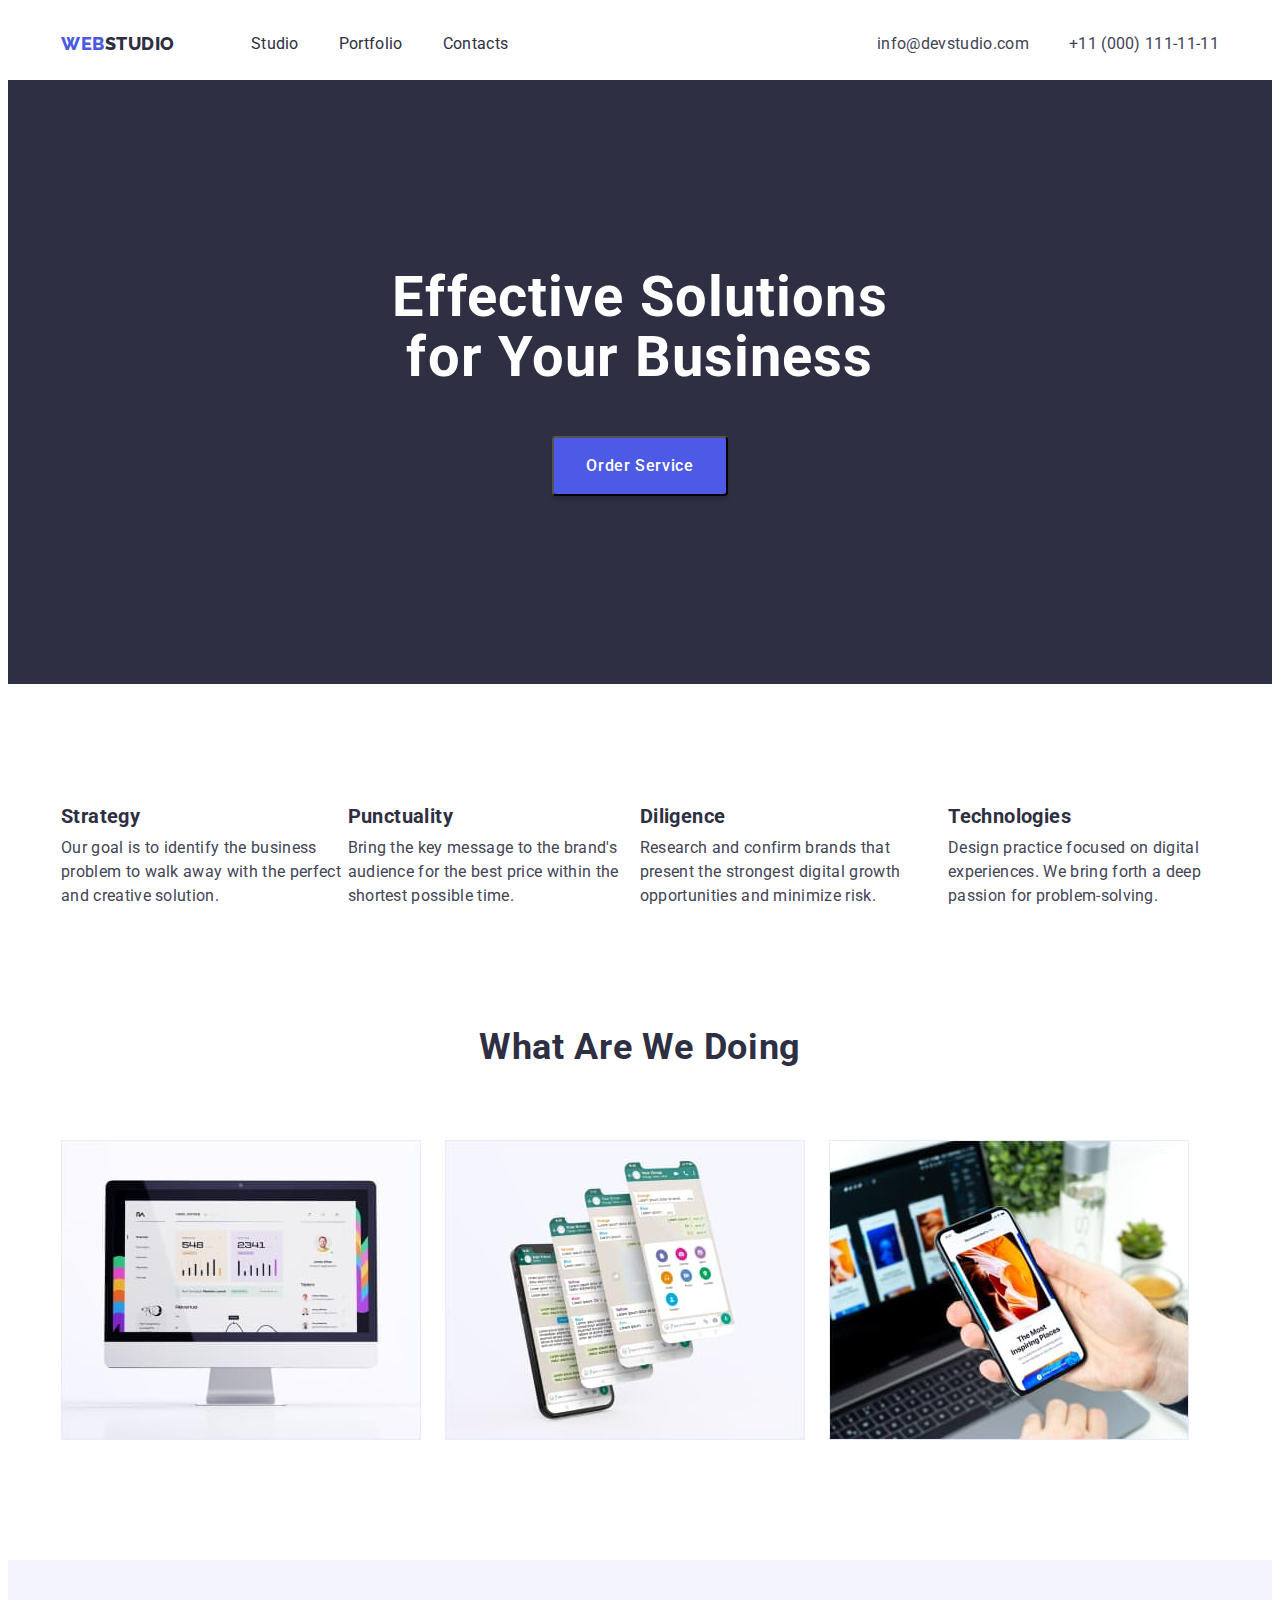
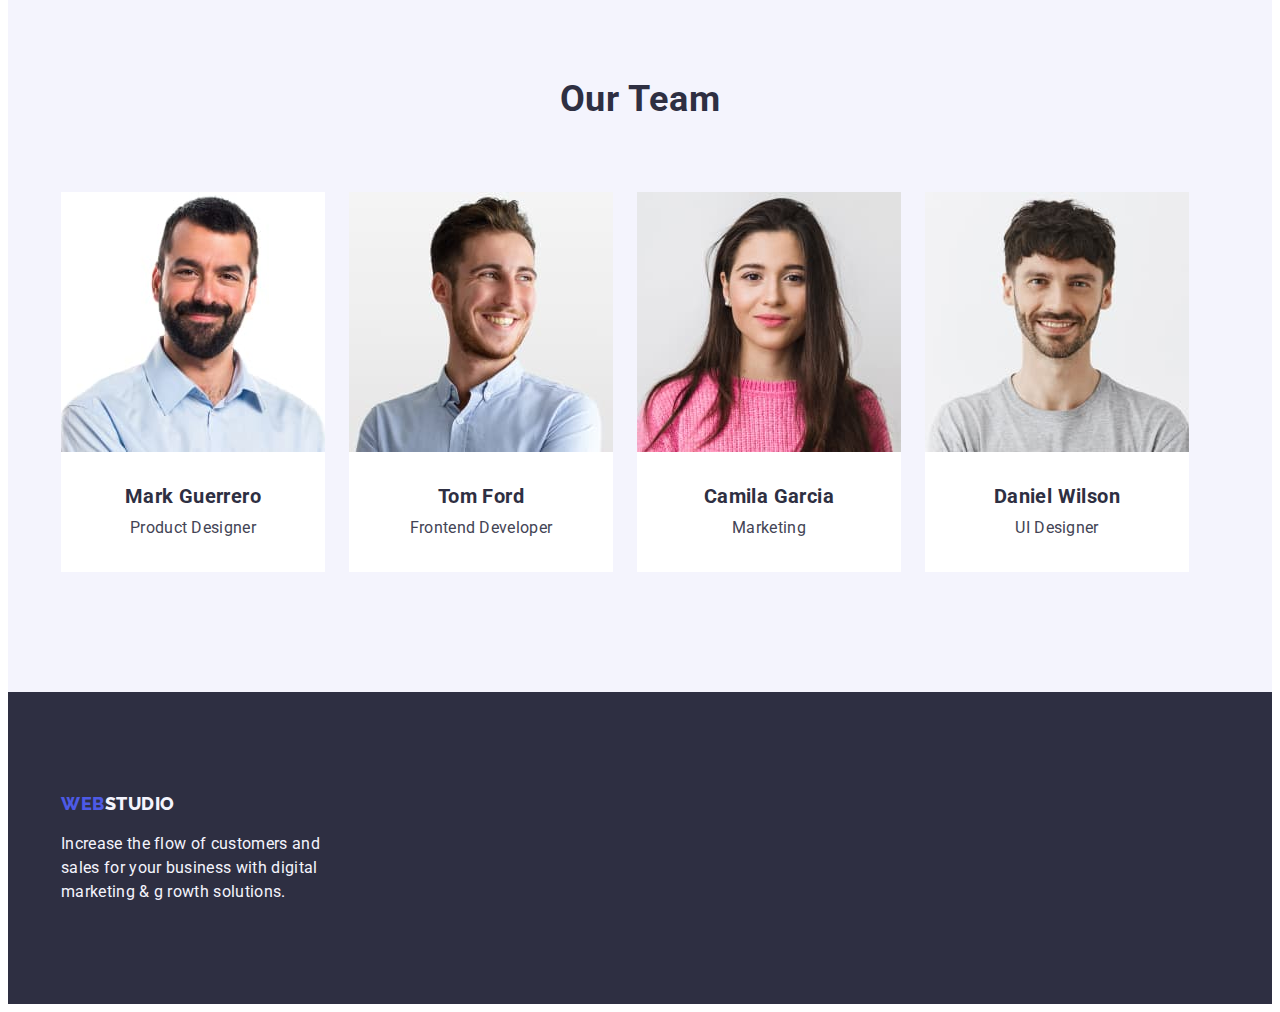
==== commit e237c318: "260303" ====
--- a/index.html
+++ b/index.html
@@ -61,7 +61,7 @@
     <main>
       <!------------- HERO --------------->
 
-      <section class="hero section">
+      <section class="hero">
         <div class="container">
           <h1 class="title">Effective Solutions for Your Business</h1>
           <button class="hero-button button" type="button">
@@ -71,8 +71,9 @@
       </section>
 
       <!------------- WE CAN --------------->
-      <div class="container">
-        <section class="section">
+
+      <section class="section">
+        <div class="container">
           <h2 hidden class="we-can">we can</h2>
           <ul class="list section-item">
             <li>
@@ -104,12 +105,13 @@
               </p>
             </li>
           </ul>
-        </section>
-      </div>
+        </div>
+      </section>
 
       <!------------- ACTIVITY --------------->
-      <div class="container">
-        <section class="acttivity-size">
+
+      <section class="acttivity-size">
+        <div class="container">
           <h2 class="description">What are we doing</h2>
           <ul class="list activity">
             <li>
@@ -122,12 +124,13 @@
               <img src="./images/img_3.jpg" alt="pic3" />
             </li>
           </ul>
-        </section>
-      </div>
+        </div>
+      </section>
 
       <!------------- OUR TEAM --------------->
-      <div class="container">
-        <section class="our-team section">
+
+      <section class="our-team section">
+        <div class="container">
           <h2 class="description">Our Team</h2>
           <ul class="list team-item">
             <li class="window">
@@ -171,8 +174,8 @@
               <p class="position">UI Designer</p>
             </li>
           </ul>
-        </section>
-      </div>
+        </div>
+      </section>
     </main>
 
     <!------------- FOOTER --------------->
--- a/css/styles.css
+++ b/css/styles.css
@@ -139,6 +139,7 @@
 
 .hero {
   background: #2e2f42;
+  padding: 188px 0;
 }
 .title {
   font-size: 56px;
@@ -147,7 +148,7 @@
   letter-spacing: 0.02em;
   color: var(--second-title-color);
   width: 496px;
-  margin-top: 68px;
+
   margin-bottom: 48px;
   margin-left: auto;
   margin-right: auto;
@@ -170,10 +171,6 @@
   border-radius: 4px;
   margin: 0 auto;
 }
-
-.button {
-  margin-bottom: 68px;
-}
 .button:hover,
 .button:focus {
   background-color: #404bbf;
@@ -208,7 +205,6 @@
 .activity {
   display: flex;
   gap: 24px;
-
   padding-bottom: 120px;
 }
 
@@ -228,14 +224,11 @@
 
 .team-item {
   display: flex;
-
   gap: 24px;
 }
-
 .window {
   background-color: #ffffff;
 }
-
 .window:last-child {
   margin-right: -24px;
 }
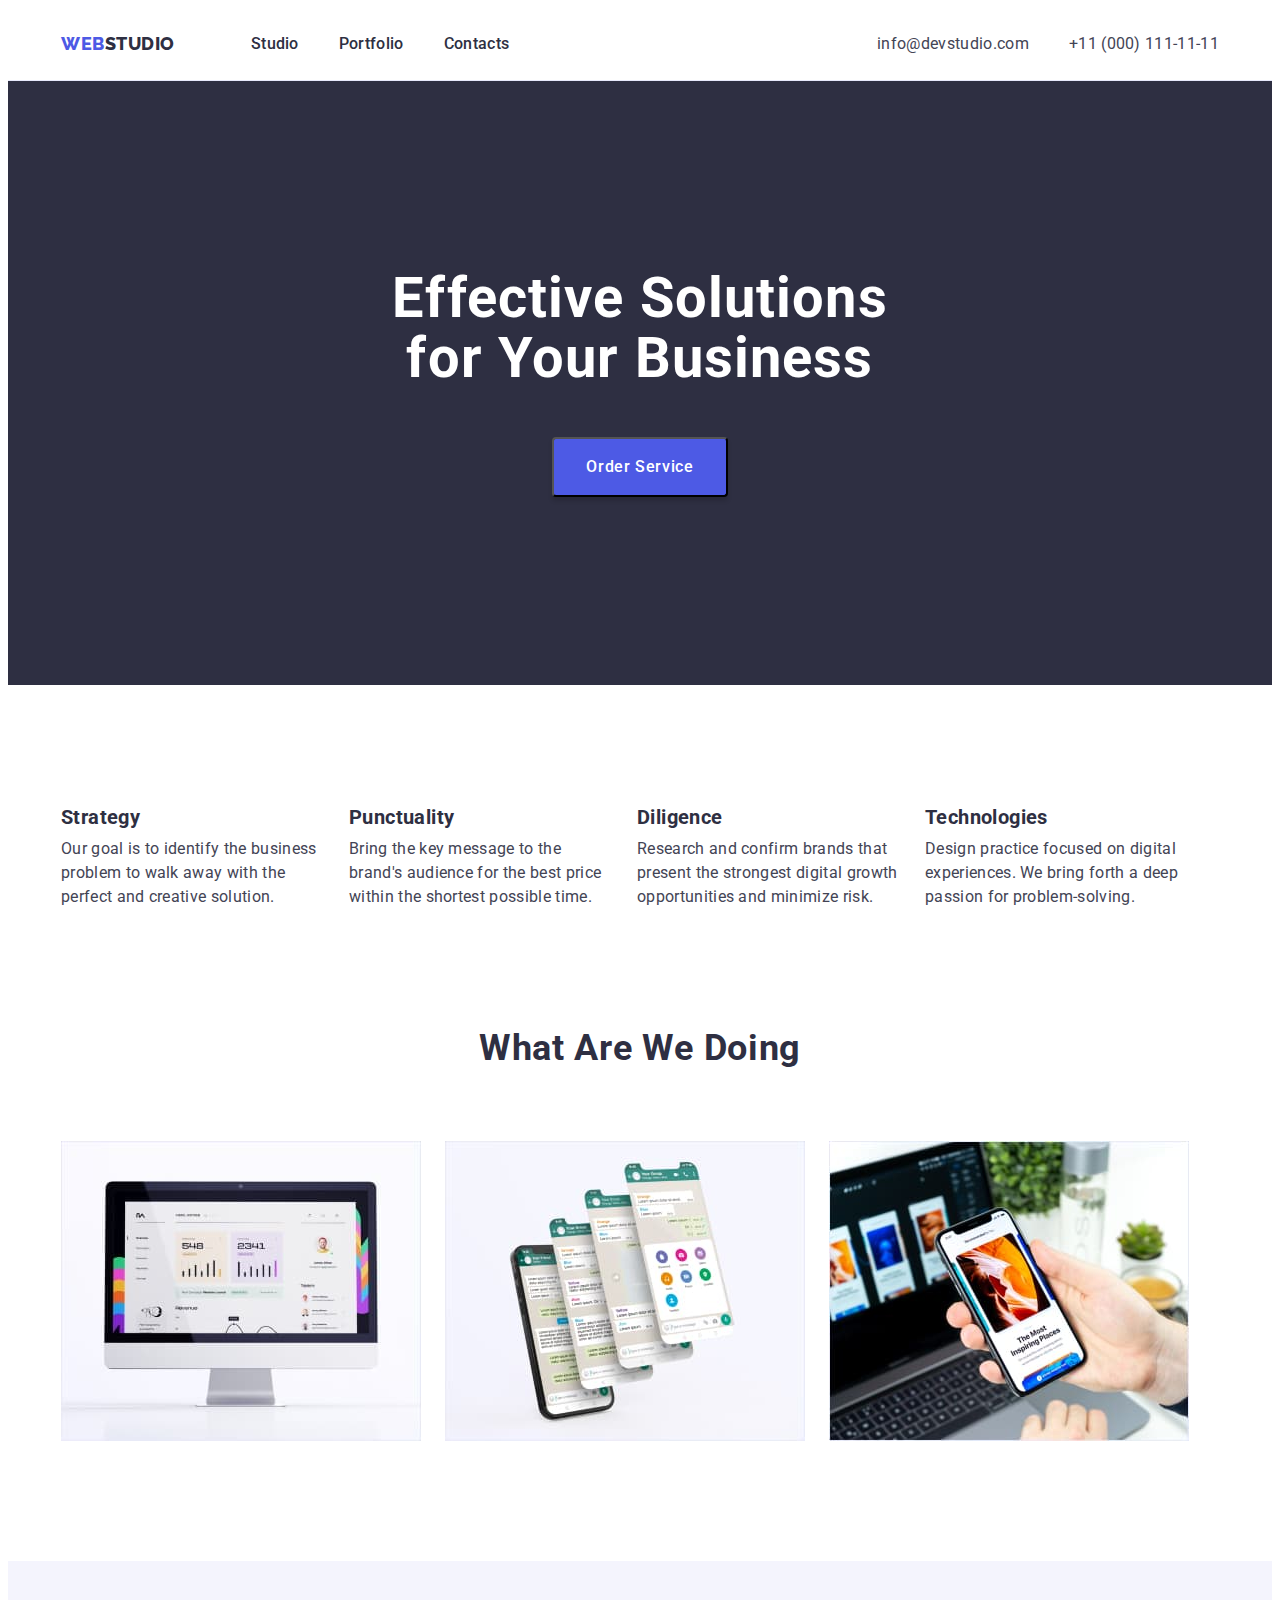
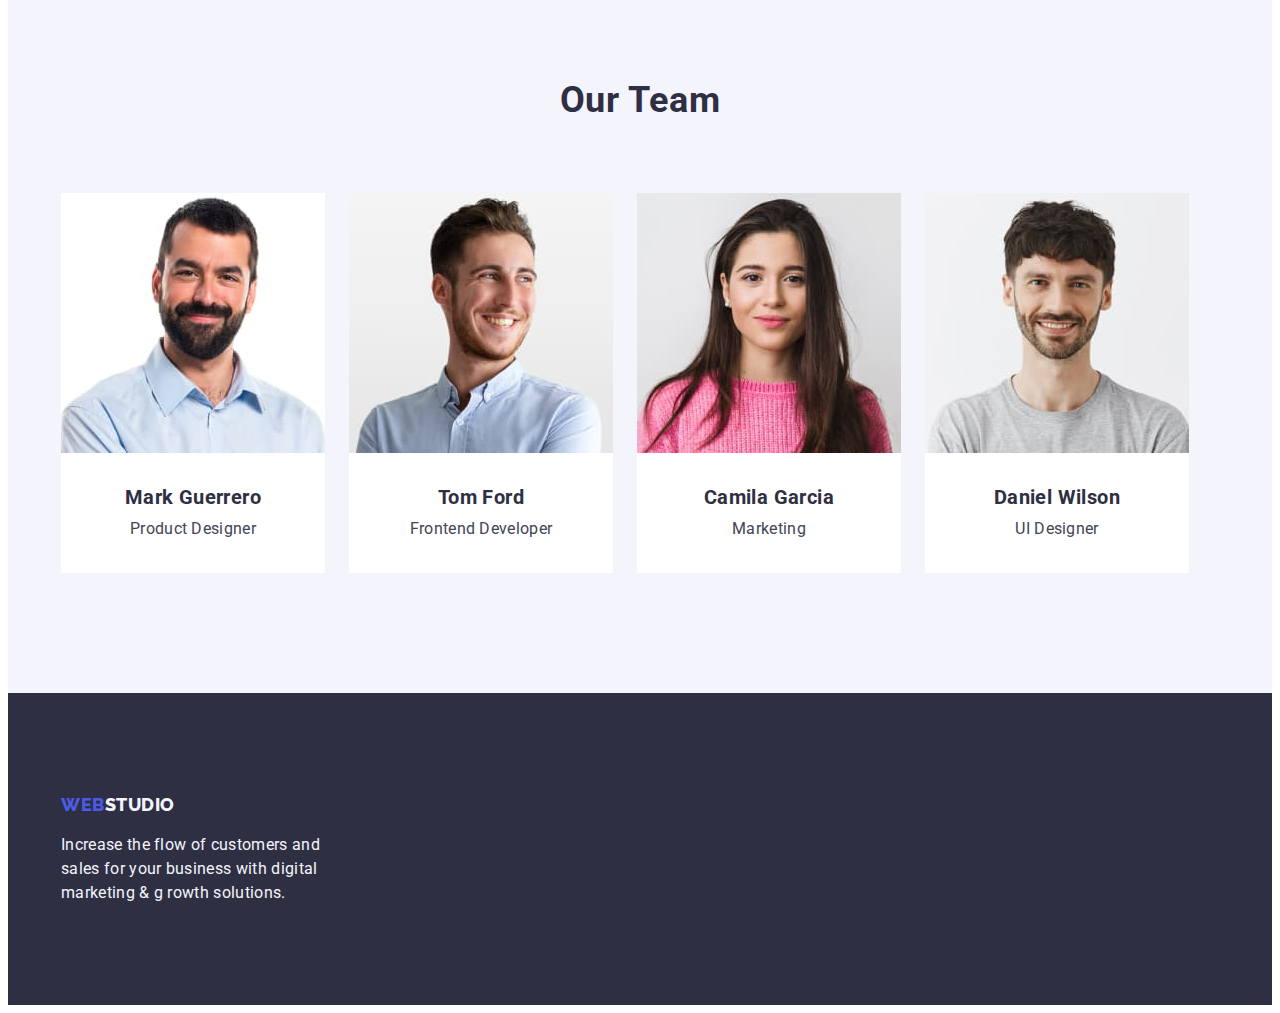
==== commit 8c537753: "2703" ====
--- a/index.html
+++ b/index.html
@@ -76,28 +76,28 @@
         <div class="container">
           <h2 hidden class="we-can">we can</h2>
           <ul class="list section-item">
-            <li>
+            <li class="block">
               <h3 class="section-title">Strategy</h3>
               <p class="section-text">
                 Our goal is to identify the business problem to walk away with
                 the perfect and creative solution.
               </p>
             </li>
-            <li>
+            <li class="block">
               <h3 class="section-title">Punctuality</h3>
               <p class="section-text">
                 Bring the key message to the brand's audience for the best price
                 within the shortest possible time.
               </p>
             </li>
-            <li>
+            <li class="block">
               <h3 class="section-title">Diligence</h3>
               <p class="section-text">
                 Research and confirm brands that present the strongest digital
                 growth opportunities and minimize risk.
               </p>
             </li>
-            <li>
+            <li class="block">
               <h3 class="section-title">Technologies</h3>
               <p class="section-text">
                 Design practice focused on digital experiences. We bring forth a
@@ -140,8 +140,10 @@
                 width="264"
                 height="260"
               />
-              <h3 class="person">Mark Guerrero</h3>
-              <p class="position">Product Designer</p>
+              <div class="options">
+                <h3 class="person">Mark Guerrero</h3>
+                <p class="position">Product Designer</p>
+              </div>
             </li>
             <li class="window">
               <img
@@ -150,8 +152,10 @@
                 width="264"
                 height="260"
               />
-              <h3 class="person">Tom Ford</h3>
-              <p class="position">Frontend Developer</p>
+              <div class="options">
+                <h3 class="person">Tom Ford</h3>
+                <p class="position">Frontend Developer</p>
+              </div>
             </li>
             <li class="window">
               <img
@@ -160,8 +164,10 @@
                 width="264"
                 height="260"
               />
-              <h3 class="person">Camila Garcia</h3>
-              <p class="position">Marketing</p>
+              <div class="options">
+                <h3 class="person">Camila Garcia</h3>
+                <p class="position">Marketing</p>
+              </div>
             </li>
             <li class="window">
               <img
@@ -170,8 +176,10 @@
                 width="264"
                 height="260"
               />
-              <h3 class="person">Daniel Wilson</h3>
-              <p class="position">UI Designer</p>
+              <div class="options">
+                <h3 class="person">Daniel Wilson</h3>
+                <p class="position">UI Designer</p>
+              </div>
             </li>
           </ul>
         </div>
--- a/css/styles.css
+++ b/css/styles.css
@@ -57,6 +57,7 @@
   letter-spacing: 0.02em;
   text-transform: capitalize;
   color: var(--main-title-color);
+  margin-bottom: 72px;
 }
 
 /* ---------------LOGO------------------ */
@@ -94,6 +95,7 @@
   padding-bottom: 24px;
   margin-left: auto;
   margin-right: auto;
+  border-bottom: 1px solid #e7e9fc;
 }
 .header-item {
   font-size: 16px;
@@ -102,6 +104,7 @@
 }
 
 .header-link {
+  font-weight: 500;
   color: var(--main-title-color);
 }
 .header-link:hover,
@@ -192,9 +195,13 @@
   letter-spacing: 0.02em;
   color: #434455;
 }
+.block {
+  width: 264px;
+  flex-basis: culc((100% / 4 - 72));
+  margin-right: 24px;
+}
 .section-item {
   display: flex;
-  width: calc(100% / 4)-24px;
 }
 .section-item:last-child {
   margin-right: -24px;
@@ -212,10 +219,6 @@
   margin-right: -24px;
 }
 
-.description {
-  padding-bottom: 72px;
-}
-
 /* ---------------OUR TEAM------------------ */
 
 .our-team {
@@ -232,13 +235,17 @@
 .window:last-child {
   margin-right: -24px;
 }
+.options {
+  padding: 32px 16px;
+}
+
 .person {
   font-size: 20px;
   line-height: 1.2;
   letter-spacing: 0.02em;
   color: var(--main-title-color);
   text-align: center;
-  margin-top: 32px;
+  margin-bottom: 8px;
 }
 .position {
   font-size: 16px;
@@ -246,8 +253,6 @@
   letter-spacing: 0.02em;
   color: #434455;
   text-align: center;
-  padding-top: 8px;
-  margin-bottom: 32px;
 }
 /* ---------------FOOTER------------------ */
 .footer-section {
@@ -265,6 +270,13 @@
   padding-top: 16px;
 }
 
+/* -------------PORTFOLIO ------------------*/
+
+.portfolio {
+  padding-top: 96px;
+  padding-bottom: 120px;
+}
+
 /* ---------------FILTERS------------------ */
 
 .main-section-portfolio {
@@ -273,7 +285,8 @@
   flex-direction: row;
   align-items: flex-start;
   gap: 24px;
-  margin-top: 96px;
+
+  padding-bottom: 72px;
   margin-right: auto;
   margin-left: auto;
 }
@@ -299,7 +312,6 @@
   width: 1128px;
   margin-left: auto;
   margin-right: auto;
-  margin-bottom: 120px;
 }
 
 .card-set {
@@ -320,18 +332,21 @@
   margin-top: 48px;
 }
 
+.card-thumb {
+  padding-top: 32px;
+  padding-bottom: 32px;
+}
+
 .item {
   font-size: 20px;
   line-height: 1.2;
   letter-spacing: 0.02em;
   color: var(--main-title-color);
-  margin-top: 32px;
+  margin-bottom: 8px;
 }
 .app {
   font-size: 16px;
   line-height: 1.5;
   letter-spacing: 0.02em;
   color: var(--list);
-  margin-top: 8px;
-  margin-bottom: 32px;
-}
+}
